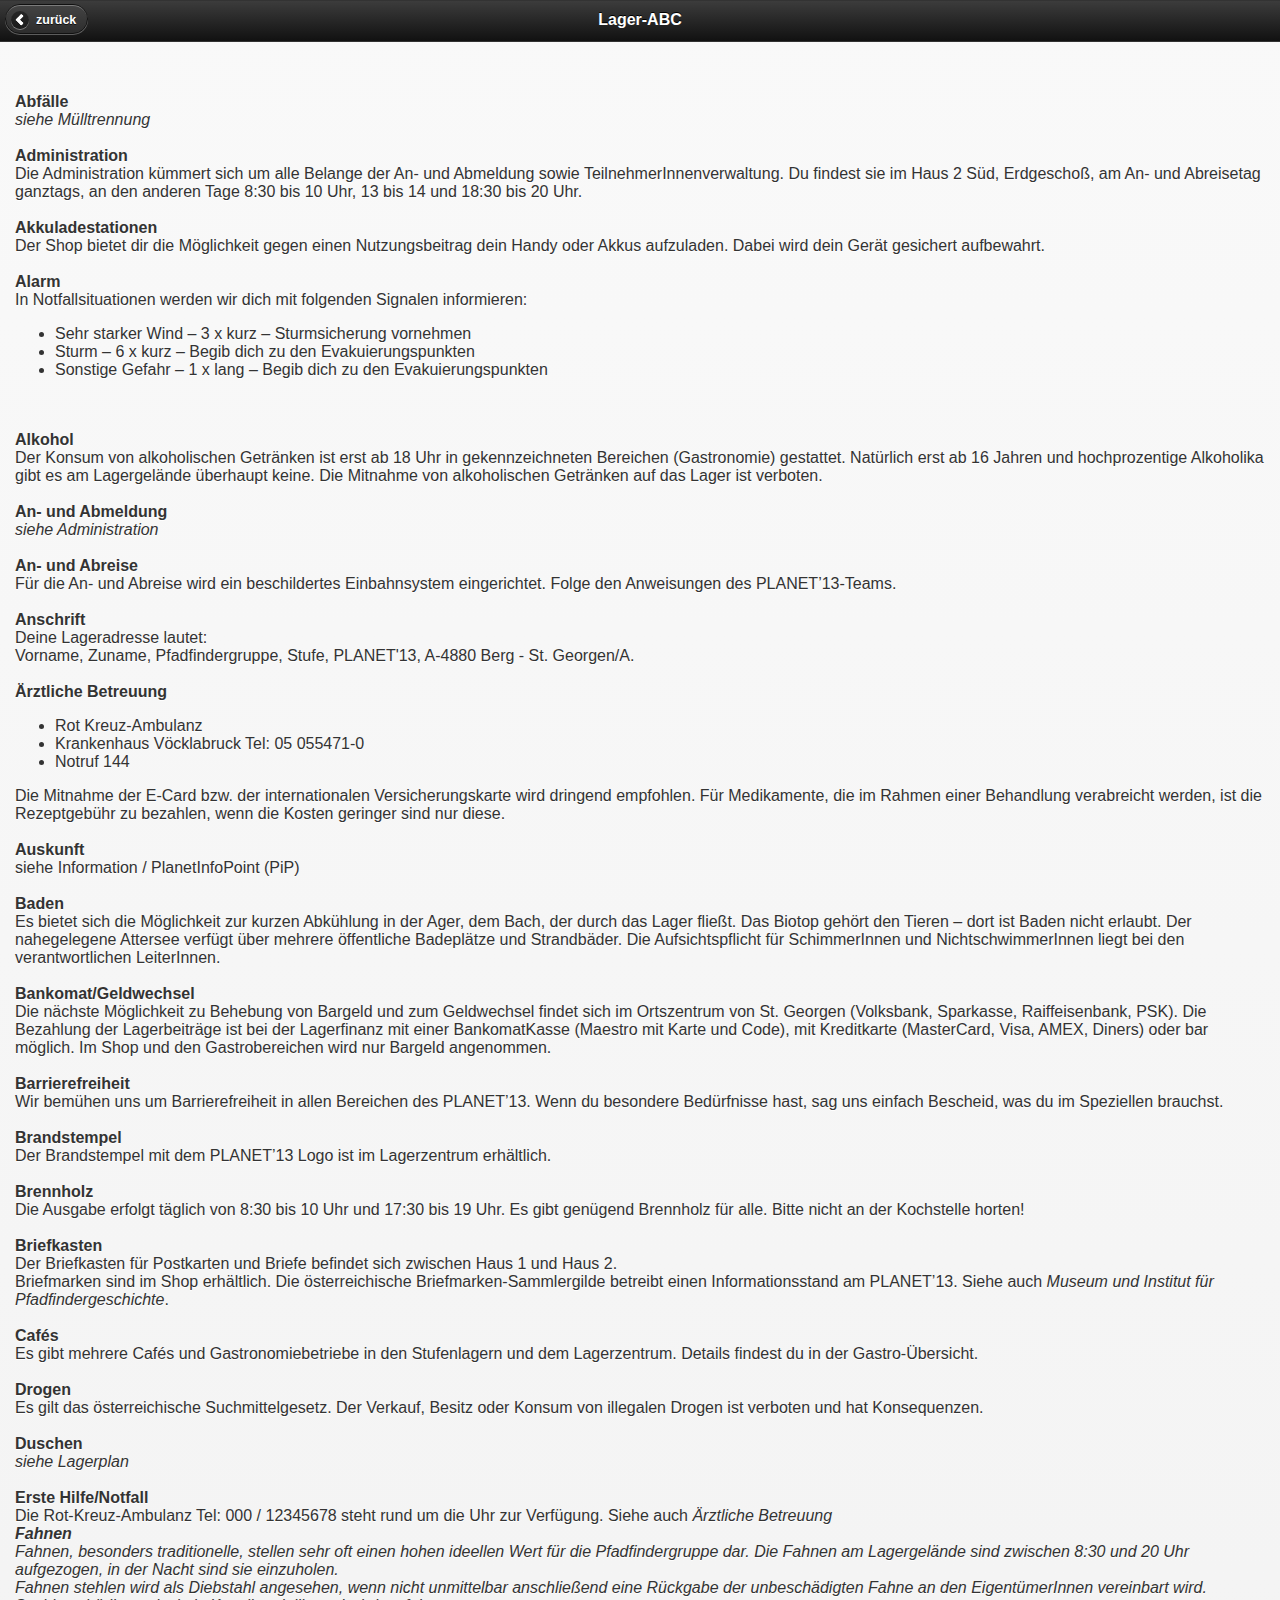
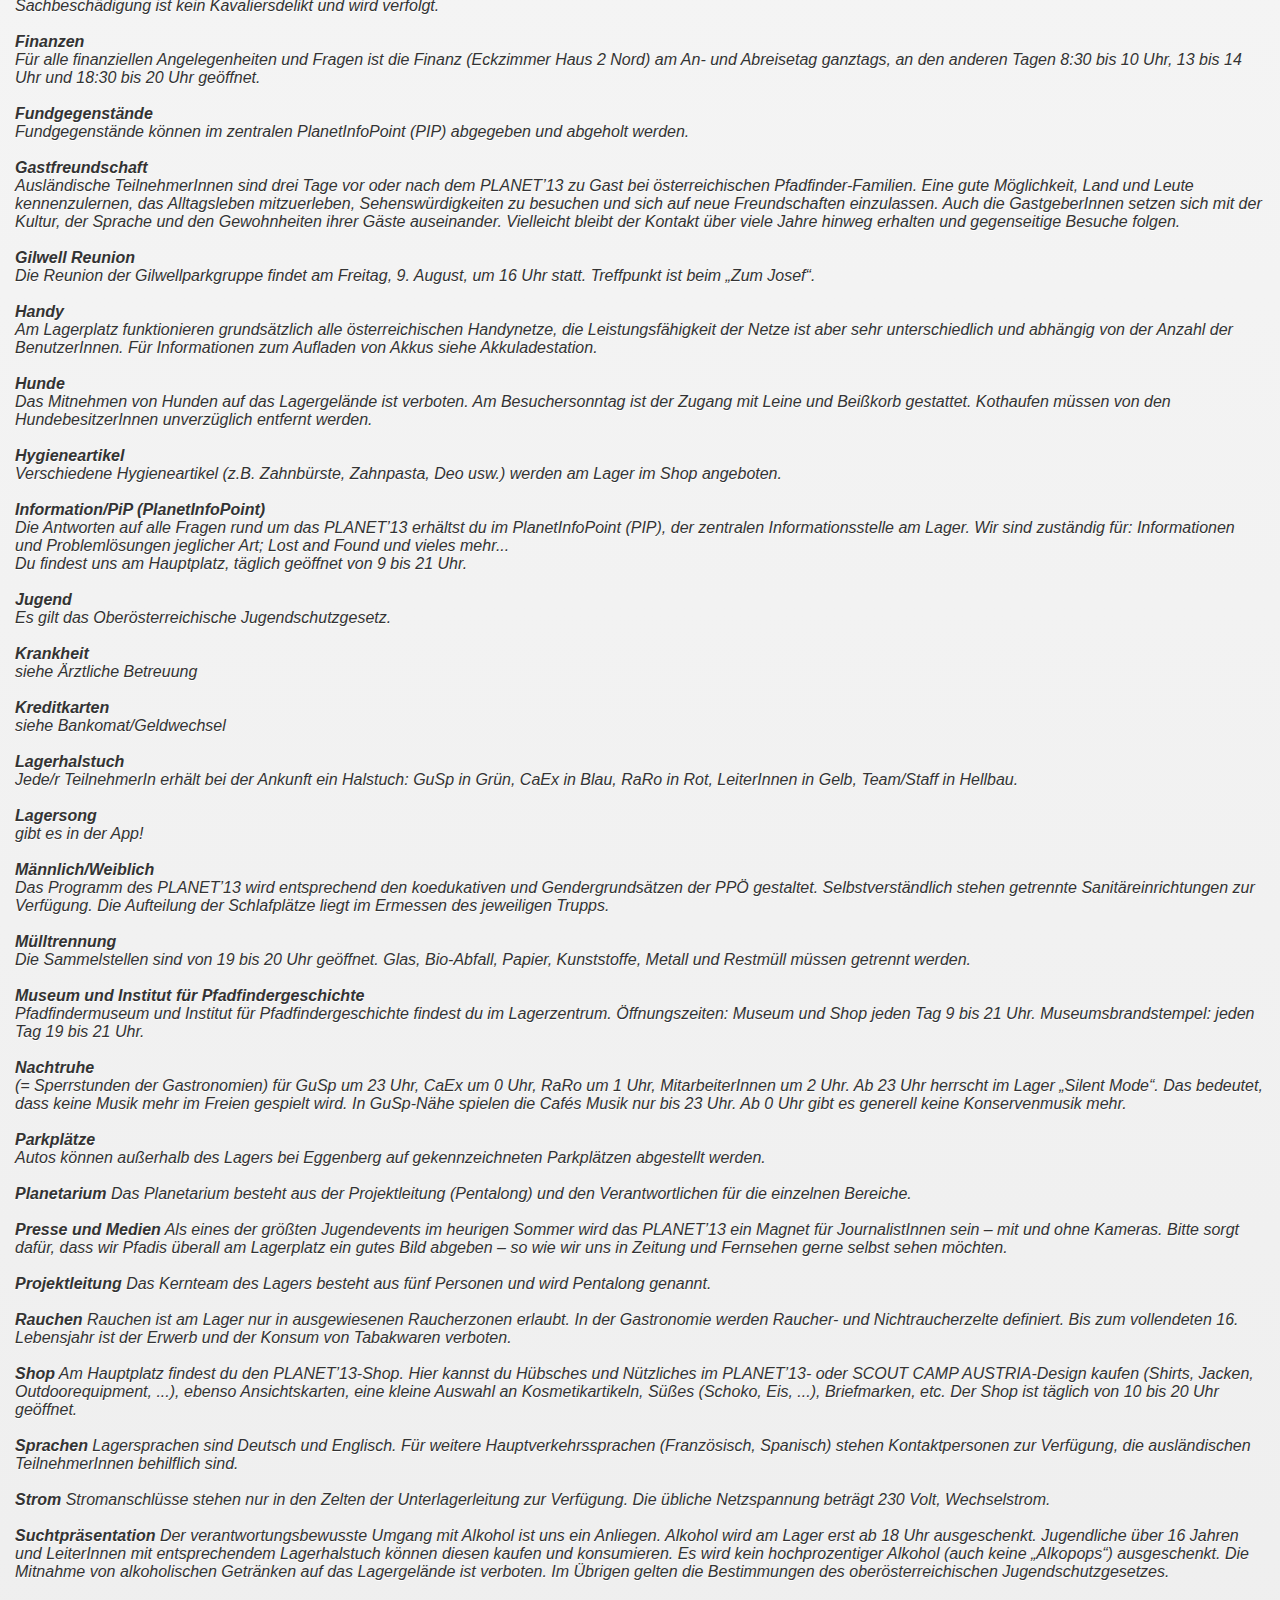
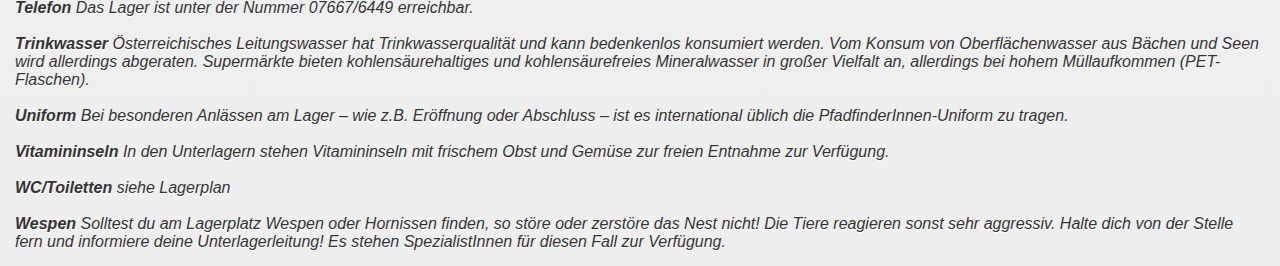
==== www/PAGES/abc.html @ 8980394c "div" ====
<!DOCTYPE html>
<html>
    <head>
        <meta http-equiv="Content-Type" content="text/html; charset=UTF-8" />
        <meta name="format-detection" content="telephone=no" />
        <meta name="viewport" content="user-scalable=no, initial-scale=1, maximum-scale=1, minimum-scale=1, width=device-width, height=device-height" />
        
        <link rel="stylesheet" type="text/css" href="../css/jquery.mobile-1.3.1.min.css" />
        
        <script type="text/javascript" src="../phonegap.js"></script>
        
        <script type="text/javascript" src="../js/index.js"></script>
        <script type="text/javascript" src="../js/jquery-1.10.2.min.js"></script>
        <script type="text/javascript" src="../js/jquery.mobile-1.3.1.min.js"></script>

    </head>
    <body>
    
 <div data-role="page">
            <div data-theme="a" data-role="header">
            	<a data-rel="back" data-icon="arrow-l">zur&uuml;ck</a>
                <h3> Lager-ABC </h3>
            </div>
            <div data-role="content">
            

</br></br>
<strong>Abfälle</strong></br>
<em>siehe Mülltrennung</em>

</br></br>
<strong>Administration</strong></br>
Die Administration kümmert sich um alle Belange der An- und Abmeldung sowie TeilnehmerInnenverwaltung. Du findest sie im Haus 2 Süd, Erdgeschoß, am An- und Abreisetag ganztags, an den anderen Tage 8:30 bis 10 Uhr, 13 bis 14 und 18:30 bis 20 Uhr.

</br></br>
<strong>Akkuladestationen</strong></br>
Der Shop bietet dir die Möglichkeit gegen einen Nutzungsbeitrag dein Handy oder Akkus aufzuladen. Dabei wird dein Gerät gesichert aufbewahrt.

</br></br>
<strong>Alarm</strong></br>
In Notfallsituationen werden wir dich mit folgenden Signalen informieren: 
<ul>
<li>Sehr starker Wind – 3 x kurz – Sturmsicherung vornehmen</li>
<li>Sturm – 6 x kurz – Begib dich zu den Evakuierungspunkten</li>
<li>Sonstige Gefahr – 1 x lang – Begib dich zu den Evakuierungspunkten</li>
</ul>

</br></br>
<strong>Alkohol</strong></br>
Der Konsum von alkoholischen Getränken ist erst ab 18 Uhr in gekennzeichneten Bereichen (Gastronomie) gestattet. Natürlich erst ab 16 Jahren und hochprozentige Alkoholika gibt es am Lagergelände überhaupt keine. Die Mitnahme von alkoholischen Getränken auf das Lager ist verboten.

</br></br>
<strong>An- und Abmeldung</strong></br>
<em>siehe Administration</em>

</br></br>
<strong>An- und Abreise</strong></br>
Für die An- und Abreise wird ein beschildertes Einbahnsystem eingerichtet. Folge den Anweisungen des PLANET’13-Teams.

</br></br>
<strong>Anschrift</strong></br>
Deine Lageradresse lautet:
</br>Vorname, Zuname, Pfadfindergruppe, Stufe, PLANET'13, A-4880 Berg - St. Georgen/A.

</br></br>
<strong>Ärztliche Betreuung</strong></br>
<ul>
<li>Rot Kreuz-Ambulanz</li>
<li>Krankenhaus Vöcklabruck Tel: 05 055471-0</li>
<li>Notruf 144</li>
</ul>
Die Mitnahme der E-Card bzw. der internationalen Versicherungskarte wird dringend empfohlen. Für Medikamente, die im Rahmen einer Behandlung verabreicht werden, ist die Rezeptgebühr zu bezahlen, wenn die Kosten geringer sind nur diese.

</br></br>
<strong>Auskunft</strong></br>
siehe Information / PlanetInfoPoint (PiP)

</br></br>
<strong>Baden</strong></br>
Es bietet sich die Möglichkeit zur kurzen Abkühlung in der Ager, dem Bach, der durch das Lager fließt. Das Biotop gehört den Tieren – dort ist Baden nicht erlaubt. Der nahegelegene Attersee verfügt über mehrere öffentliche Badeplätze und Strandbäder. Die Aufsichtspflicht für SchimmerInnen und NichtschwimmerInnen liegt bei den verantwortlichen LeiterInnen.

</br></br>
<strong>Bankomat/Geldwechsel</strong></br>
Die nächste Möglichkeit zu Behebung von Bargeld und zum Geldwechsel findet sich im Ortszentrum von St. Georgen (Volksbank, Sparkasse, Raiffeisenbank, PSK). Die Bezahlung der Lagerbeiträge ist bei der Lagerfinanz mit einer BankomatKasse (Maestro mit Karte und Code), mit Kreditkarte (MasterCard, Visa, AMEX, Diners) oder bar möglich. Im Shop und den Gastrobereichen wird nur Bargeld angenommen.

</br></br>
<strong>Barrierefreiheit</strong></br>
Wir bemühen uns um Barrierefreiheit in allen Bereichen des PLANET’13. Wenn du besondere Bedürfnisse hast, sag uns einfach Bescheid, was du im Speziellen brauchst.

</br></br>
<strong>Brandstempel</strong></br>
Der Brandstempel mit dem PLANET’13 Logo ist im Lagerzentrum erhältlich.

</br></br>
<strong>Brennholz</strong></br>
Die Ausgabe erfolgt täglich von 8:30 bis 10 Uhr und 17:30 bis 19 Uhr. Es gibt genügend Brennholz für alle. Bitte nicht an der Kochstelle horten!

</br></br>
<strong>Briefkasten</strong></br>
Der Briefkasten für Postkarten und Briefe befindet sich zwischen Haus 1 und
Haus 2.</br>
Briefmarken sind im Shop erhältlich. Die österreichische Briefmarken-Sammlergilde betreibt einen Informationsstand am PLANET’13. Siehe auch <em>Museum und Institut für Pfadfindergeschichte</em>.

</br></br>
<strong>Cafés</strong></br>
Es gibt mehrere Cafés und Gastronomiebetriebe in den Stufenlagern und dem Lagerzentrum. Details findest du in der Gastro-Übersicht.

</br></br>
<strong>Drogen</strong></br>
Es gilt das österreichische Suchmittelgesetz. Der Verkauf, Besitz oder Konsum von illegalen Drogen ist verboten und hat Konsequenzen.

</br></br>
<strong>Duschen</strong></br>
<em>siehe Lagerplan</em>

</br></br>
<strong>Erste Hilfe/Notfall</strong></br>
Die Rot-Kreuz-Ambulanz Tel: 000 / 12345678 steht rund um die Uhr zur Verfügung. Siehe auch <em>Ärztliche Betreuung</em.

</br></br>
<strong>Fahnen</strong></br>
Fahnen, besonders traditionelle, stellen sehr oft einen hohen ideellen Wert für die Pfadfindergruppe dar. Die Fahnen am Lagergelände sind zwischen 8:30
und 20 Uhr aufgezogen, in der Nacht sind sie einzuholen.
</br>
Fahnen stehlen wird als Diebstahl angesehen, wenn nicht unmittelbar anschließend eine Rückgabe der unbeschädigten Fahne an den EigentümerInnen vereinbart wird. Sachbeschädigung ist kein Kavaliersdelikt und wird verfolgt.

</br></br>
<strong>Finanzen</strong></br>
Für alle finanziellen Angelegenheiten und Fragen ist die Finanz (Eckzimmer Haus 2 Nord) am An- und Abreisetag ganztags, an den anderen Tagen 8:30 bis 10 Uhr, 13 bis 14 Uhr und 18:30 bis 20 Uhr geöffnet.

</br></br>
<strong>Fundgegenstände</strong></br>
Fundgegenstände können im zentralen PlanetInfoPoint (PIP) abgegeben und abgeholt werden.

</br></br>
<strong>Gastfreundschaft</strong></br>
Ausländische TeilnehmerInnen sind drei Tage vor oder nach dem PLANET’13 zu Gast bei österreichischen Pfadfinder-Familien. Eine gute Möglichkeit, Land und Leute kennenzulernen, das Alltagsleben mitzuerleben, Sehenswürdigkeiten zu besuchen und sich auf neue Freundschaften einzulassen. Auch die GastgeberInnen setzen sich mit der Kultur, der Sprache und den Gewohnheiten ihrer Gäste auseinander. Vielleicht bleibt der Kontakt über viele Jahre hinweg erhalten und gegenseitige Besuche folgen.

</br></br>
<strong>Gilwell Reunion</strong></br>
Die Reunion der Gilwellparkgruppe findet am Freitag, 9. August, um 16 Uhr statt. Treffpunkt ist beim „Zum Josef“.

</br></br>
<strong>Handy</strong></br>
Am Lagerplatz funktionieren grundsätzlich alle österreichischen Handynetze, die Leistungsfähigkeit der Netze ist aber sehr unterschiedlich und abhängig von der Anzahl der BenutzerInnen. Für Informationen zum Aufladen von Akkus
siehe <em>Akkuladestation</em>.

</br></br>
<strong>Hunde</strong></br>
Das Mitnehmen von Hunden auf das Lagergelände ist verboten. Am Besuchersonntag ist der Zugang mit Leine und Beißkorb gestattet. Kothaufen müssen von den HundebesitzerInnen unverzüglich entfernt werden.

</br></br>
<strong>Hygieneartikel</strong></br>
Verschiedene Hygieneartikel (z.B. Zahnbürste, Zahnpasta, Deo usw.) werden am Lager im <em>Shop</em> angeboten.

</br></br>
<strong>Information/PiP (PlanetInfoPoint)</strong></br>
Die Antworten auf alle Fragen rund um das PLANET’13 erhältst du im PlanetInfoPoint (PIP), der zentralen Informationsstelle am Lager. Wir sind zuständig für: Informationen und Problemlösungen jeglicher Art; Lost and Found und vieles mehr...</br>
Du findest uns am Hauptplatz, täglich geöffnet von 9 bis 21 Uhr.

</br></br>
<strong>Jugend</strong></br>
Es gilt das Oberösterreichische Jugendschutzgesetz.

</br></br>
<strong>Krankheit</strong></br>
<em>siehe Ärztliche Betreuung</em>

</br></br>
<strong>Kreditkarten</strong></br>
<em>siehe Bankomat/Geldwechsel</em>

</br></br>
<strong>Lagerhalstuch</strong></br>
Jede/r TeilnehmerIn erhält bei der Ankunft ein Halstuch: GuSp in Grün, CaEx in Blau, RaRo in Rot, LeiterInnen in Gelb, Team/Staff in Hellbau.

</br></br>
<strong>Lagersong</strong></br>
gibt es in der App!

</br></br>
<strong>Männlich/Weiblich</strong></br>
Das Programm des PLANET’13 wird entsprechend den koedukativen und Gendergrundsätzen der PPÖ gestaltet. Selbstverständlich stehen getrennte Sanitäreinrichtungen zur Verfügung. Die Aufteilung der Schlafplätze liegt im Ermessen des jeweiligen Trupps.

</br></br>
<strong>Mülltrennung</strong></br>
Die Sammelstellen sind von 19 bis 20 Uhr geöffnet. Glas, Bio-Abfall, Papier, Kunststoffe, Metall und Restmüll müssen getrennt werden.

</br></br>
<strong>Museum und Institut für Pfadfindergeschichte</strong></br>
Pfadfindermuseum und Institut für Pfadfindergeschichte findest du im Lagerzentrum. Öffnungszeiten: Museum und Shop jeden Tag 9 bis 21 Uhr. Museumsbrandstempel: jeden Tag 19 bis 21 Uhr.

</br></br>
<strong>Nachtruhe</strong></br>
(= Sperrstunden der Gastronomien) für GuSp um 23 Uhr, CaEx um 0 Uhr, RaRo um 1 Uhr, MitarbeiterInnen um 2 Uhr. Ab 23 Uhr herrscht im Lager „Silent Mode“. Das bedeutet, dass keine Musik mehr im Freien gespielt wird.
In GuSp-Nähe spielen die Cafés Musik nur bis 23 Uhr. Ab 0 Uhr gibt es generell
keine Konservenmusik mehr.

</br></br>
<strong>Parkplätze</strong></br>
Autos können außerhalb des Lagers bei Eggenberg auf gekennzeichneten Parkplätzen abgestellt werden.

</br></br>
<strong>Planetarium</strong>
Das Planetarium besteht aus der <em>Projektleitung (Pentalong)</em> und den Verantwortlichen für die einzelnen Bereiche.

</br></br>
<strong>Presse und Medien</strong>
Als eines der größten Jugendevents im heurigen Sommer wird das PLANET’13 ein Magnet für JournalistInnen sein – mit und ohne Kameras. Bitte sorgt dafür, dass wir Pfadis überall am Lagerplatz ein gutes Bild abgeben – so wie wir uns in Zeitung und Fernsehen gerne selbst sehen möchten.

</br></br>
<strong>Projektleitung</strong>
Das Kernteam des Lagers besteht aus fünf Personen und wird Pentalong genannt.

</br></br>
<strong>Rauchen</strong>
Rauchen ist am Lager nur in ausgewiesenen Raucherzonen erlaubt. In der Gastronomie werden Raucher- und Nichtraucherzelte definiert. Bis zum vollendeten 16. Lebensjahr ist der Erwerb und der Konsum von Tabakwaren verboten.

</br></br>
<strong>Shop</strong>
Am Hauptplatz findest du den PLANET’13-Shop. Hier kannst du Hübsches und Nützliches im PLANET’13- oder SCOUT CAMP AUSTRIA-Design kaufen (Shirts, Jacken, Outdoorequipment, ...), ebenso Ansichtskarten, eine kleine Auswahl an Kosmetikartikeln, Süßes (Schoko, Eis, ...), Briefmarken, etc. Der Shop ist täglich von 10 bis 20 Uhr geöffnet.

</br></br>
<strong>Sprachen</strong>
Lagersprachen sind Deutsch und Englisch. Für weitere Hauptverkehrssprachen (Französisch, Spanisch) stehen Kontaktpersonen zur Verfügung, die ausländischen TeilnehmerInnen behilflich sind.

</br></br>
<strong>Strom</strong>
Stromanschlüsse stehen nur in den Zelten der Unterlagerleitung zur Verfügung. Die übliche Netzspannung beträgt 230 Volt, Wechselstrom.

</br></br>
<strong>Suchtpräsentation</strong>
Der verantwortungsbewusste Umgang mit Alkohol ist uns ein Anliegen. Alkohol wird am Lager erst ab 18 Uhr ausgeschenkt. Jugendliche über 16 Jahren und LeiterInnen mit entsprechendem Lagerhalstuch können diesen kaufen und konsumieren. Es wird kein hochprozentiger Alkohol (auch keine „Alkopops“) ausgeschenkt. Die Mitnahme von alkoholischen Getränken auf das Lagergelände ist verboten. Im Übrigen gelten die Bestimmungen des oberösterreichischen Jugendschutzgesetzes.

</br></br>
<strong>Telefon</strong>
Das Lager ist unter der Nummer 07667/6449 erreichbar.

</br></br>
<strong>Trinkwasser</strong>
Österreichisches Leitungswasser hat Trinkwasserqualität und kann bedenkenlos konsumiert werden. Vom Konsum von Oberflächenwasser aus Bächen und Seen wird allerdings abgeraten. Supermärkte bieten kohlensäurehaltiges und kohlensäurefreies Mineralwasser in großer Vielfalt an, allerdings bei hohem Müllaufkommen (PET-Flaschen).

</br></br>
<strong>Uniform</strong>
Bei besonderen Anlässen am Lager – wie z.B. Eröffnung oder Abschluss – ist es international üblich die PfadfinderInnen-Uniform zu tragen.

</br></br>
<strong>Vitamininseln</strong>
In den Unterlagern stehen Vitamininseln mit frischem Obst und Gemüse zur freien Entnahme zur Verfügung.

</br></br>
<strong>WC/Toiletten</strong>
<em>siehe Lagerplan</em>

</br></br>
<strong>Wespen</strong>
Solltest du am Lagerplatz Wespen oder Hornissen finden, so störe oder zerstöre das Nest nicht! Die Tiere reagieren sonst sehr aggressiv. Halte dich von der Stelle fern und informiere deine Unterlagerleitung! Es stehen SpezialistInnen für diesen Fall zur Verfügung.
            
            
            </div>
        </div>
        
 </body>
</html>
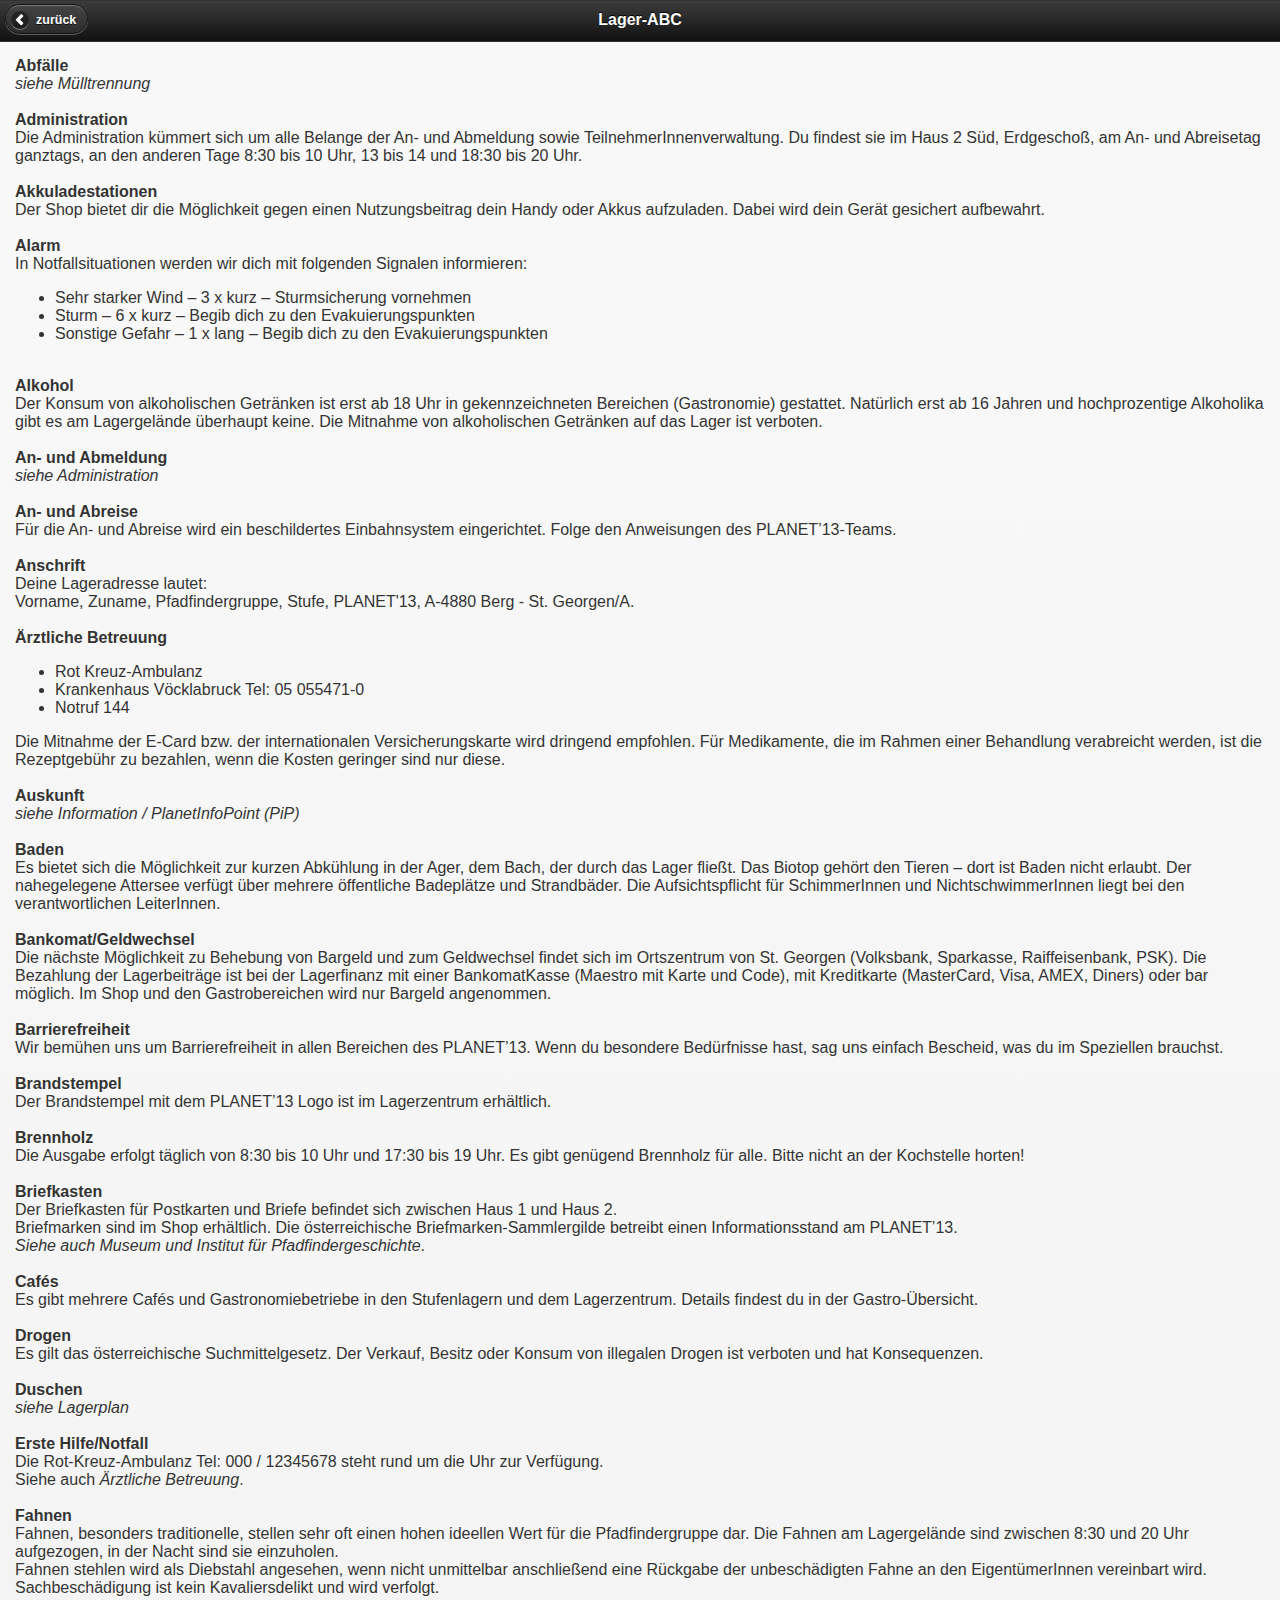
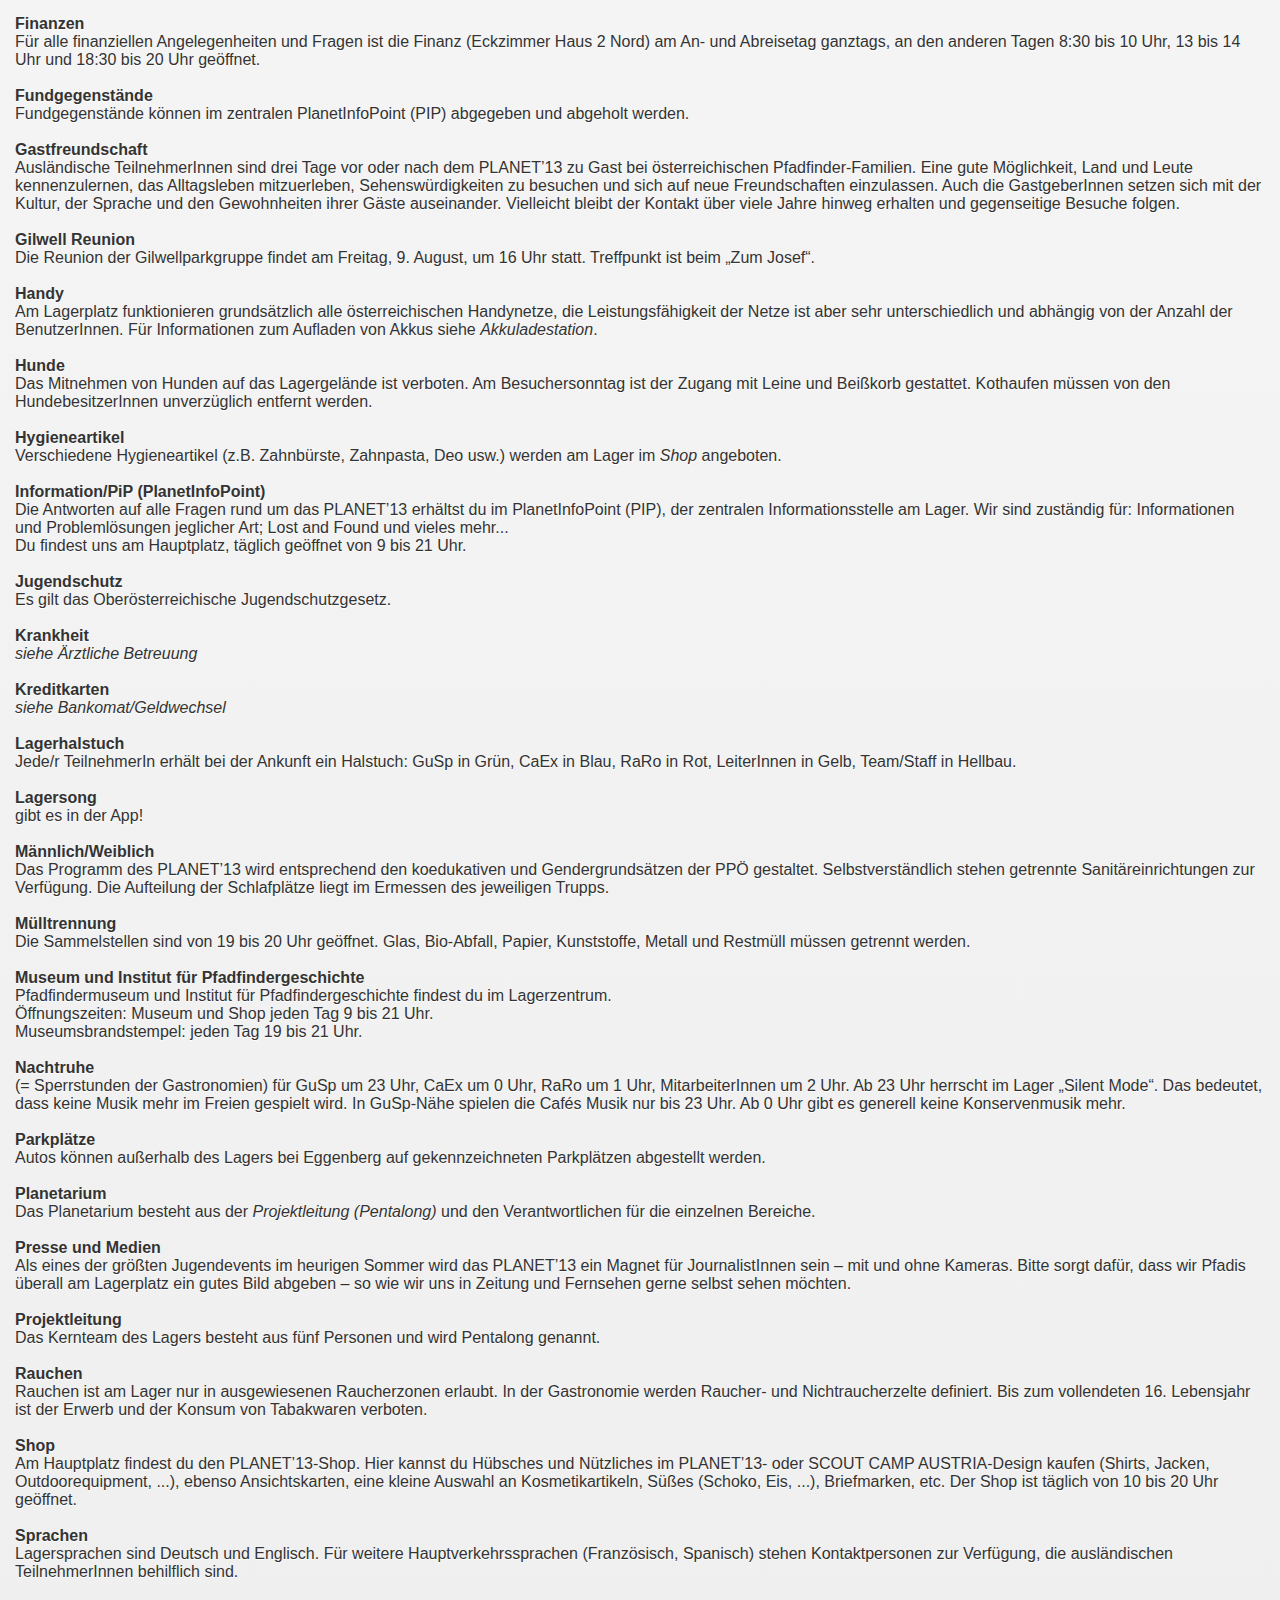
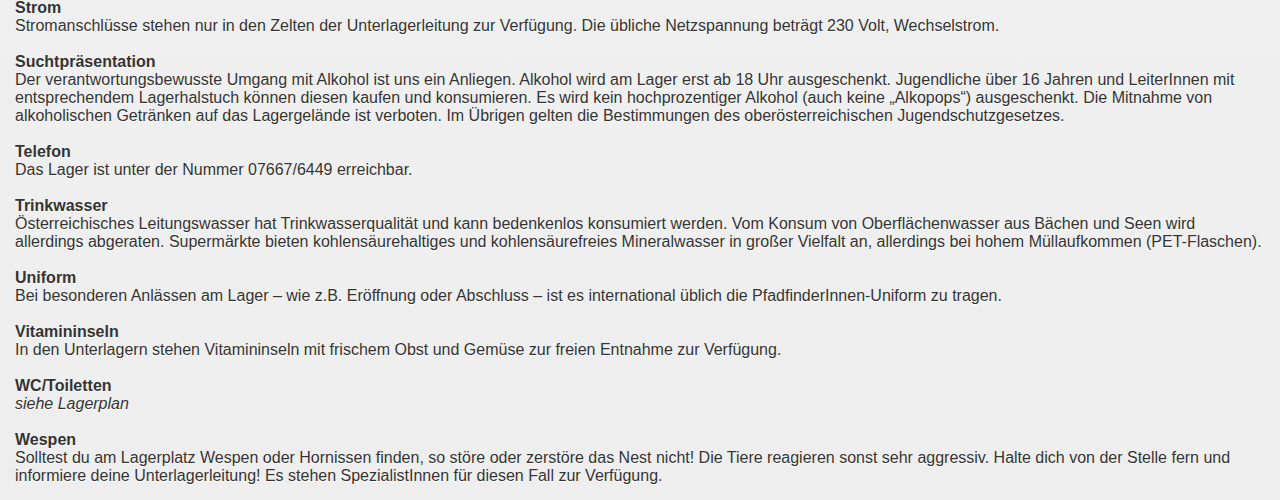
==== commit 2bad5299: "div" ====
--- a/www/PAGES/abc.html
+++ b/www/PAGES/abc.html
@@ -23,8 +23,6 @@
             </div>
             <div data-role="content">
             
-
-</br></br>
 <strong>Abfälle</strong></br>
 <em>siehe Mülltrennung</em>
 
@@ -45,7 +43,7 @@
 <li>Sonstige Gefahr – 1 x lang – Begib dich zu den Evakuierungspunkten</li>
 </ul>
 
-</br></br>
+</br>
 <strong>Alkohol</strong></br>
 Der Konsum von alkoholischen Getränken ist erst ab 18 Uhr in gekennzeichneten Bereichen (Gastronomie) gestattet. Natürlich erst ab 16 Jahren und hochprozentige Alkoholika gibt es am Lagergelände überhaupt keine. Die Mitnahme von alkoholischen Getränken auf das Lager ist verboten.
 
@@ -73,7 +71,7 @@
 
 </br></br>
 <strong>Auskunft</strong></br>
-siehe Information / PlanetInfoPoint (PiP)
+<em>siehe Information / PlanetInfoPoint (PiP)</em>
 
 </br></br>
 <strong>Baden</strong></br>
@@ -99,7 +97,8 @@
 <strong>Briefkasten</strong></br>
 Der Briefkasten für Postkarten und Briefe befindet sich zwischen Haus 1 und
 Haus 2.</br>
-Briefmarken sind im Shop erhältlich. Die österreichische Briefmarken-Sammlergilde betreibt einen Informationsstand am PLANET’13. Siehe auch <em>Museum und Institut für Pfadfindergeschichte</em>.
+Briefmarken sind im Shop erhältlich. Die österreichische Briefmarken-Sammlergilde betreibt einen Informationsstand am PLANET’13.
+</br><em>Siehe auch Museum und Institut für Pfadfindergeschichte</em>.
 
 </br></br>
 <strong>Cafés</strong></br>
@@ -115,7 +114,8 @@
 
 </br></br>
 <strong>Erste Hilfe/Notfall</strong></br>
-Die Rot-Kreuz-Ambulanz Tel: 000 / 12345678 steht rund um die Uhr zur Verfügung. Siehe auch <em>Ärztliche Betreuung</em.
+Die Rot-Kreuz-Ambulanz Tel: 000 / 12345678 steht rund um die Uhr zur Verfügung.
+</br>Siehe auch <em>Ärztliche Betreuung</em>.
 
 </br></br>
 <strong>Fahnen</strong></br>
@@ -159,7 +159,7 @@
 Du findest uns am Hauptplatz, täglich geöffnet von 9 bis 21 Uhr.
 
 </br></br>
-<strong>Jugend</strong></br>
+<strong>Jugendschutz</strong></br>
 Es gilt das Oberösterreichische Jugendschutzgesetz.
 
 </br></br>
@@ -188,7 +188,8 @@
 
 </br></br>
 <strong>Museum und Institut für Pfadfindergeschichte</strong></br>
-Pfadfindermuseum und Institut für Pfadfindergeschichte findest du im Lagerzentrum. Öffnungszeiten: Museum und Shop jeden Tag 9 bis 21 Uhr. Museumsbrandstempel: jeden Tag 19 bis 21 Uhr.
+Pfadfindermuseum und Institut für Pfadfindergeschichte findest du im Lagerzentrum. </br>Öffnungszeiten: Museum und Shop jeden Tag 9 bis 21 Uhr.
+</br>Museumsbrandstempel: jeden Tag 19 bis 21 Uhr.
 
 </br></br>
 <strong>Nachtruhe</strong></br>
@@ -201,59 +202,59 @@
 Autos können außerhalb des Lagers bei Eggenberg auf gekennzeichneten Parkplätzen abgestellt werden.
 
 </br></br>
-<strong>Planetarium</strong>
+<strong>Planetarium</strong></br>
 Das Planetarium besteht aus der <em>Projektleitung (Pentalong)</em> und den Verantwortlichen für die einzelnen Bereiche.
 
 </br></br>
-<strong>Presse und Medien</strong>
+<strong>Presse und Medien</strong></br>
 Als eines der größten Jugendevents im heurigen Sommer wird das PLANET’13 ein Magnet für JournalistInnen sein – mit und ohne Kameras. Bitte sorgt dafür, dass wir Pfadis überall am Lagerplatz ein gutes Bild abgeben – so wie wir uns in Zeitung und Fernsehen gerne selbst sehen möchten.
 
 </br></br>
-<strong>Projektleitung</strong>
+<strong>Projektleitung</strong></br>
 Das Kernteam des Lagers besteht aus fünf Personen und wird Pentalong genannt.
 
 </br></br>
-<strong>Rauchen</strong>
+<strong>Rauchen</strong></br>
 Rauchen ist am Lager nur in ausgewiesenen Raucherzonen erlaubt. In der Gastronomie werden Raucher- und Nichtraucherzelte definiert. Bis zum vollendeten 16. Lebensjahr ist der Erwerb und der Konsum von Tabakwaren verboten.
 
 </br></br>
-<strong>Shop</strong>
+<strong>Shop</strong></br>
 Am Hauptplatz findest du den PLANET’13-Shop. Hier kannst du Hübsches und Nützliches im PLANET’13- oder SCOUT CAMP AUSTRIA-Design kaufen (Shirts, Jacken, Outdoorequipment, ...), ebenso Ansichtskarten, eine kleine Auswahl an Kosmetikartikeln, Süßes (Schoko, Eis, ...), Briefmarken, etc. Der Shop ist täglich von 10 bis 20 Uhr geöffnet.
 
 </br></br>
-<strong>Sprachen</strong>
+<strong>Sprachen</strong></br>
 Lagersprachen sind Deutsch und Englisch. Für weitere Hauptverkehrssprachen (Französisch, Spanisch) stehen Kontaktpersonen zur Verfügung, die ausländischen TeilnehmerInnen behilflich sind.
 
 </br></br>
-<strong>Strom</strong>
+<strong>Strom</strong></br>
 Stromanschlüsse stehen nur in den Zelten der Unterlagerleitung zur Verfügung. Die übliche Netzspannung beträgt 230 Volt, Wechselstrom.
 
 </br></br>
-<strong>Suchtpräsentation</strong>
+<strong>Suchtpräsentation</strong></br>
 Der verantwortungsbewusste Umgang mit Alkohol ist uns ein Anliegen. Alkohol wird am Lager erst ab 18 Uhr ausgeschenkt. Jugendliche über 16 Jahren und LeiterInnen mit entsprechendem Lagerhalstuch können diesen kaufen und konsumieren. Es wird kein hochprozentiger Alkohol (auch keine „Alkopops“) ausgeschenkt. Die Mitnahme von alkoholischen Getränken auf das Lagergelände ist verboten. Im Übrigen gelten die Bestimmungen des oberösterreichischen Jugendschutzgesetzes.
 
 </br></br>
-<strong>Telefon</strong>
+<strong>Telefon</strong></br>
 Das Lager ist unter der Nummer 07667/6449 erreichbar.
 
 </br></br>
-<strong>Trinkwasser</strong>
+<strong>Trinkwasser</strong></br>
 Österreichisches Leitungswasser hat Trinkwasserqualität und kann bedenkenlos konsumiert werden. Vom Konsum von Oberflächenwasser aus Bächen und Seen wird allerdings abgeraten. Supermärkte bieten kohlensäurehaltiges und kohlensäurefreies Mineralwasser in großer Vielfalt an, allerdings bei hohem Müllaufkommen (PET-Flaschen).
 
 </br></br>
-<strong>Uniform</strong>
+<strong>Uniform</strong></br>
 Bei besonderen Anlässen am Lager – wie z.B. Eröffnung oder Abschluss – ist es international üblich die PfadfinderInnen-Uniform zu tragen.
 
 </br></br>
-<strong>Vitamininseln</strong>
+<strong>Vitamininseln</strong></br>
 In den Unterlagern stehen Vitamininseln mit frischem Obst und Gemüse zur freien Entnahme zur Verfügung.
 
 </br></br>
-<strong>WC/Toiletten</strong>
+<strong>WC/Toiletten</strong></br>
 <em>siehe Lagerplan</em>
 
 </br></br>
-<strong>Wespen</strong>
+<strong>Wespen</strong></br>
 Solltest du am Lagerplatz Wespen oder Hornissen finden, so störe oder zerstöre das Nest nicht! Die Tiere reagieren sonst sehr aggressiv. Halte dich von der Stelle fern und informiere deine Unterlagerleitung! Es stehen SpezialistInnen für diesen Fall zur Verfügung.
             
             
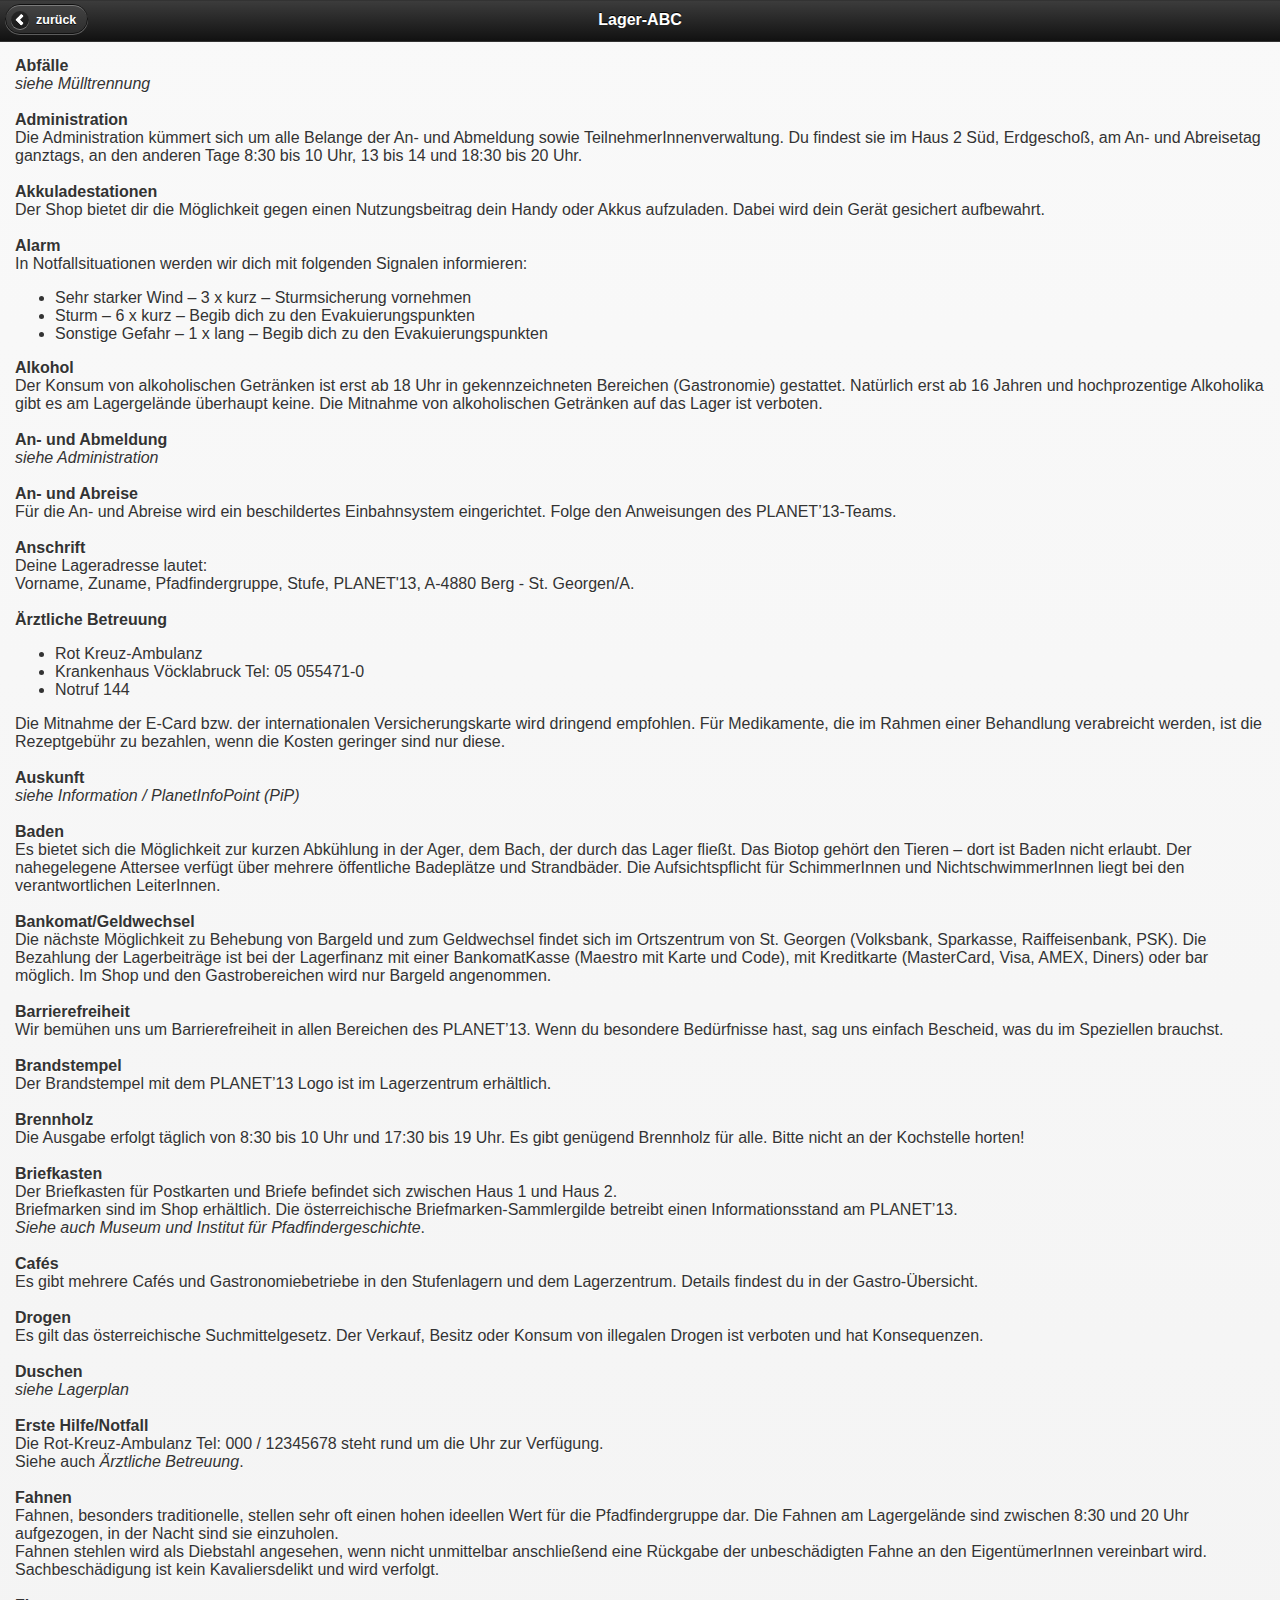
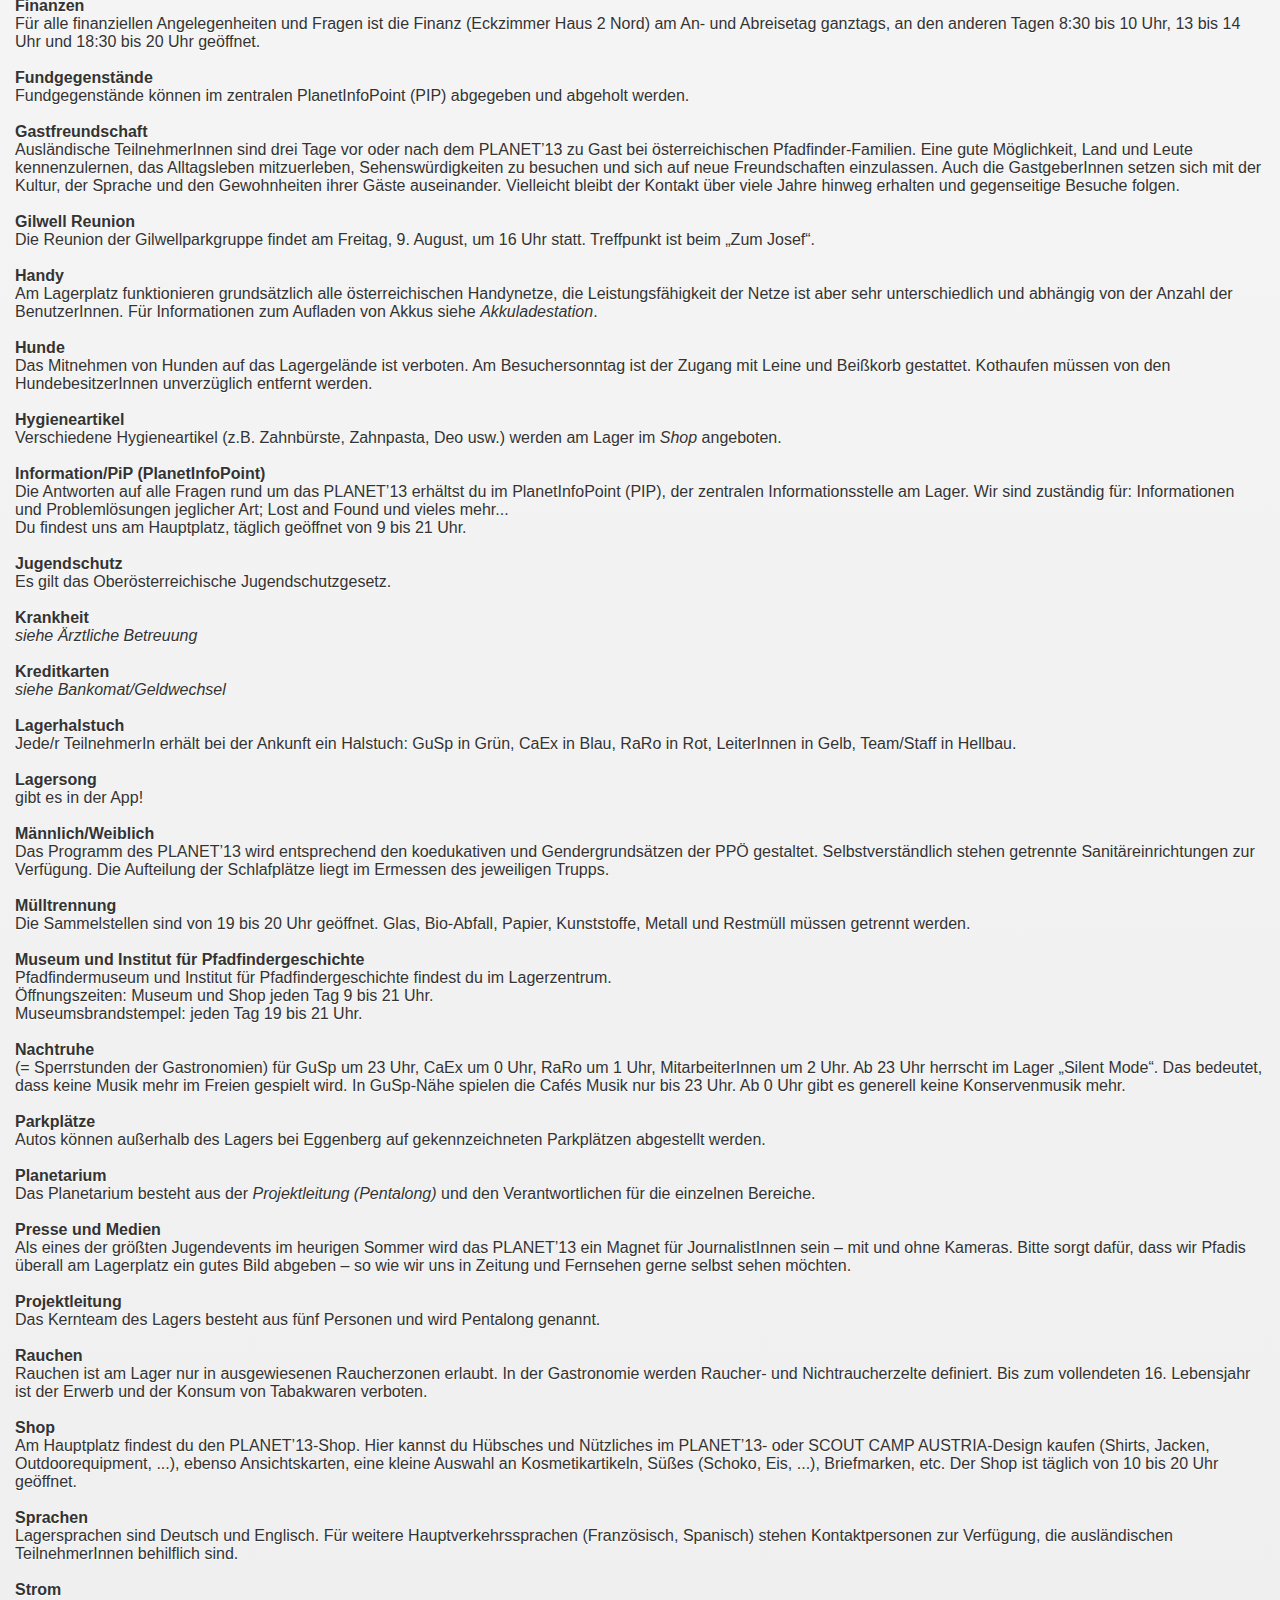
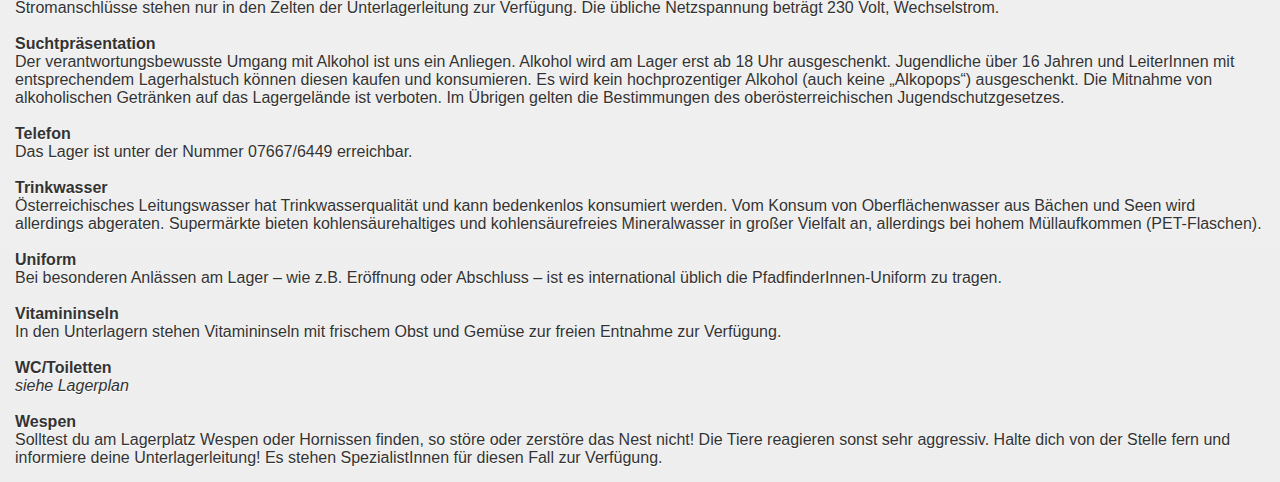
==== commit 23cda213: "div" ====
--- a/www/PAGES/abc.html
+++ b/www/PAGES/abc.html
@@ -43,7 +43,6 @@
 <li>Sonstige Gefahr – 1 x lang – Begib dich zu den Evakuierungspunkten</li>
 </ul>
 
-</br>
 <strong>Alkohol</strong></br>
 Der Konsum von alkoholischen Getränken ist erst ab 18 Uhr in gekennzeichneten Bereichen (Gastronomie) gestattet. Natürlich erst ab 16 Jahren und hochprozentige Alkoholika gibt es am Lagergelände überhaupt keine. Die Mitnahme von alkoholischen Getränken auf das Lager ist verboten.
 
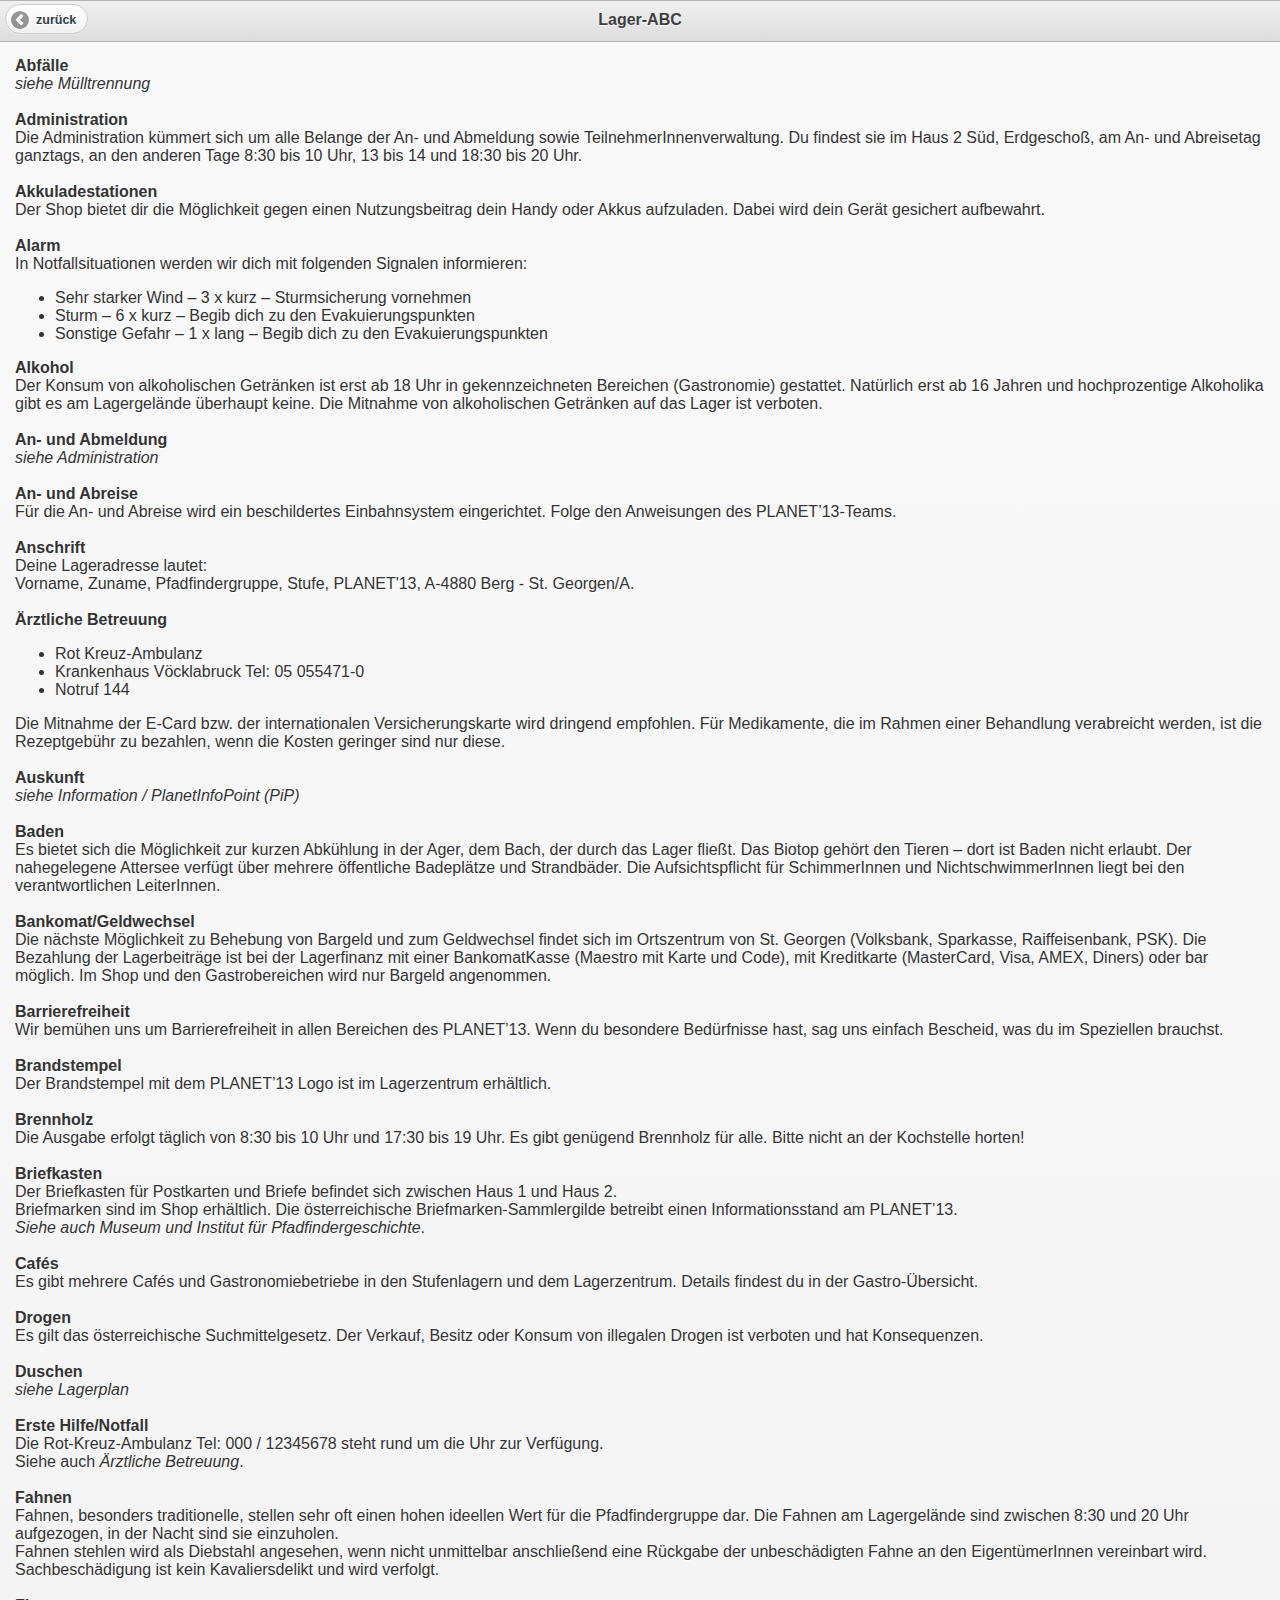
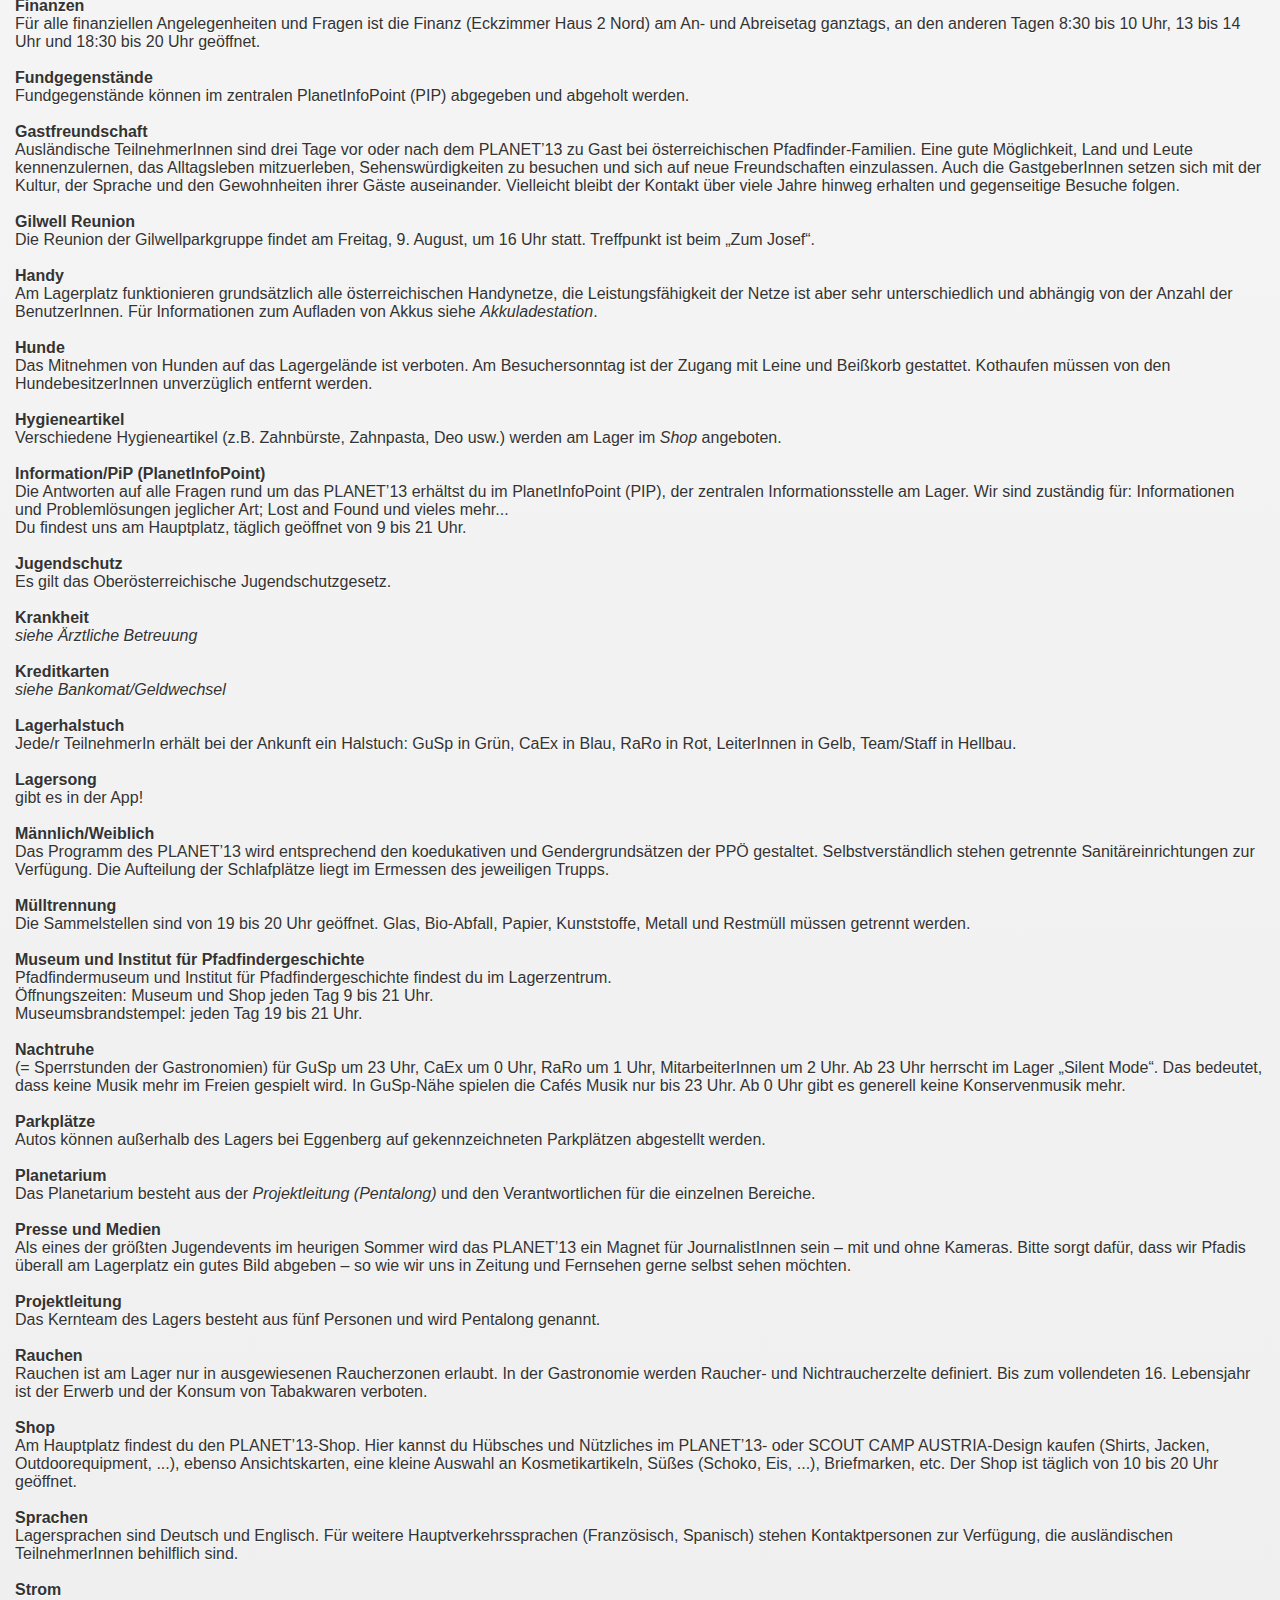
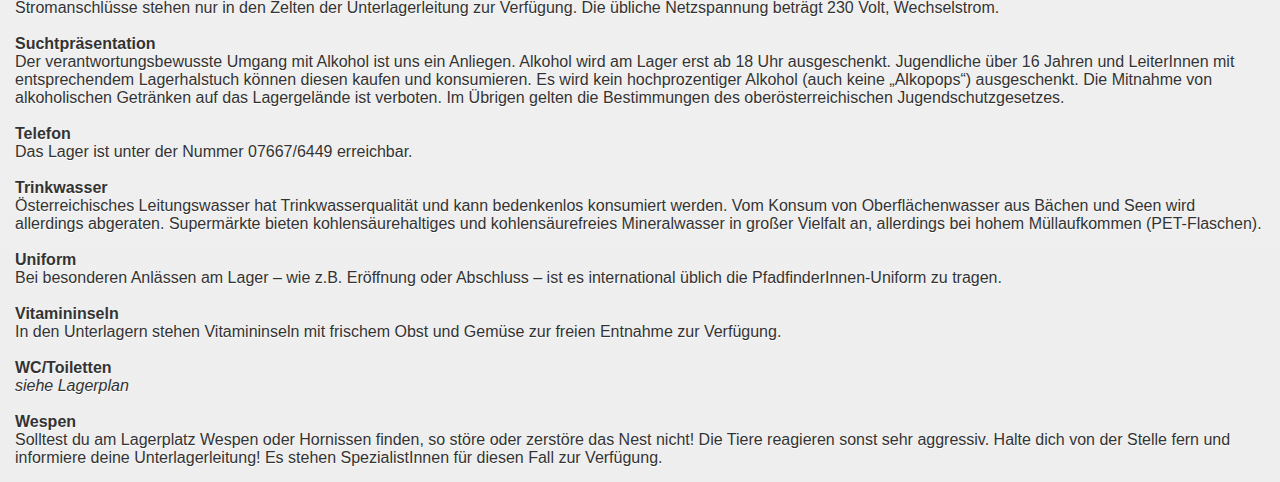
==== commit 066acd58: "div" ====
--- a/www/PAGES/abc.html
+++ b/www/PAGES/abc.html
@@ -6,6 +6,7 @@
         <meta name="viewport" content="user-scalable=no, initial-scale=1, maximum-scale=1, minimum-scale=1, width=device-width, height=device-height" />
         
         <link rel="stylesheet" type="text/css" href="../css/jquery.mobile-1.3.1.min.css" />
+        <link rel="stylesheet" type="text/css" href="../css/planet13.css" />
         
         <script type="text/javascript" src="../phonegap.js"></script>
         
--- a/www/css/planet13.css
+++ b/www/css/planet13.css
@@ -0,0 +1,935 @@
+/*
+* jQuery Mobile 1.3.1
+* Git HEAD hash: 74b4bec049fd93e4fe40205e6157de16eb64eb46 <> Date: Mon Apr 8 2013 19:41:28 UTC
+* http://jquerymobile.com
+*
+* Copyright 2010, 2013 jQuery Foundation, Inc. and other contributors
+* Released under the MIT license.
+* http://jquery.org/license
+*
+*/
+
+
+/* Swatches */
+/* A
+-----------------------------------------------------------------------------------------------------------*/
+.ui-bar-a {
+	border: 1px solid #b3b3b3 /*{a-bar-border}*/;
+	background: #eeeeee /*{a-bar-background-color}*/;
+	color: #3e3e3e /*{a-bar-color}*/;
+	font-weight: bold;
+	text-shadow: 0 /*{a-bar-shadow-x}*/ 1px /*{a-bar-shadow-y}*/ 0 /*{a-bar-shadow-radius}*/ #ffffff /*{a-bar-shadow-color}*/;
+	background-image: -webkit-gradient(linear, left top, left bottom, from( #f0f0f0 /*{a-bar-background-start}*/), to( #dddddd /*{a-bar-background-end}*/)); /* Saf4+, Chrome */
+	background-image: -webkit-linear-gradient( #f0f0f0 /*{a-bar-background-start}*/, #dddddd /*{a-bar-background-end}*/); /* Chrome 10+, Saf5.1+ */
+	background-image:    -moz-linear-gradient( #f0f0f0 /*{a-bar-background-start}*/, #dddddd /*{a-bar-background-end}*/); /* FF3.6 */
+	background-image:     -ms-linear-gradient( #f0f0f0 /*{a-bar-background-start}*/, #dddddd /*{a-bar-background-end}*/); /* IE10 */
+	background-image:      -o-linear-gradient( #f0f0f0 /*{a-bar-background-start}*/, #dddddd /*{a-bar-background-end}*/); /* Opera 11.10+ */
+	background-image:         linear-gradient( #f0f0f0 /*{a-bar-background-start}*/, #dddddd /*{a-bar-background-end}*/);
+}
+.ui-bar-a .ui-link-inherit {
+	color: #3e3e3e /*{a-bar-color}*/;
+}
+.ui-bar-a a.ui-link {
+	color: #7cc4e7 /*{a-bar-link-color}*/;
+	font-weight: bold;
+}
+.ui-bar-a a.ui-link:visited {
+    color: #2489ce /*{a-bar-link-visited}*/;
+}
+.ui-bar-a a.ui-link:hover {
+	color: #2489ce /*{a-bar-link-hover}*/;
+}
+.ui-bar-a a.ui-link:active {
+	color: #2489ce /*{a-bar-link-active}*/;
+}
+.ui-bar-a,
+.ui-bar-a input,
+.ui-bar-a select,
+.ui-bar-a textarea,
+.ui-bar-a button {
+	         font-family: Helvetica, Arial, sans-serif /*{global-font-family}*/;
+}
+.ui-body-a,
+.ui-overlay-a {
+	border: 1px solid #aaaaaa /*{a-body-border}*/;
+	color: #333333 /*{a-body-color}*/;
+	text-shadow: 0 /*{a-body-shadow-x}*/ 1px /*{a-body-shadow-y}*/ 0 /*{a-body-shadow-radius}*/ #ffffff /*{a-body-shadow-color}*/;
+	background: #f9f9f9 /*{a-body-background-color}*/;
+	background-image: -webkit-gradient(linear, left top, left bottom, from( #f9f9f9 /*{a-body-background-start}*/), to( #eeeeee /*{a-body-background-end}*/)); /* Saf4+, Chrome */
+	background-image: -webkit-linear-gradient( #f9f9f9 /*{a-body-background-start}*/, #eeeeee /*{a-body-background-end}*/); /* Chrome 10+, Saf5.1+ */
+	background-image:    -moz-linear-gradient( #f9f9f9 /*{a-body-background-start}*/, #eeeeee /*{a-body-background-end}*/); /* FF3.6 */
+	background-image:     -ms-linear-gradient( #f9f9f9 /*{a-body-background-start}*/, #eeeeee /*{a-body-background-end}*/); /* IE10 */
+	background-image:      -o-linear-gradient( #f9f9f9 /*{a-body-background-start}*/, #eeeeee /*{a-body-background-end}*/); /* Opera 11.10+ */
+	background-image:         linear-gradient( #f9f9f9 /*{a-body-background-start}*/, #eeeeee /*{a-body-background-end}*/);
+}
+.ui-overlay-a {
+	background-image: none;
+	border-width: 0;
+}
+.ui-body-a,
+.ui-body-a input,
+.ui-body-a select,
+.ui-body-a textarea,
+.ui-body-a button {
+	         font-family: Helvetica, Arial, sans-serif /*{global-font-family}*/;
+}
+.ui-body-a .ui-link-inherit {
+	color: #333333 /*{a-body-color}*/;
+}
+.ui-body-a .ui-link {
+	color: #2489ce /*{a-body-link-color}*/;
+	font-weight: bold;
+}
+.ui-body-a .ui-link:visited {
+    color: #2489ce /*{a-body-link-visited}*/;
+}
+.ui-body-a .ui-link:hover {
+	color: #2489ce /*{a-body-link-hover}*/;
+}
+.ui-body-a .ui-link:active {
+	color: #2489ce /*{a-body-link-active}*/;
+}
+.ui-btn-up-a {
+	border: 1px solid #cccccc /*{a-bup-border}*/;
+	background: #eeeeee /*{a-bup-background-color}*/;
+	font-weight: bold;
+	color: #2f3e46 /*{a-bup-color}*/;
+	text-shadow: 0 /*{a-bup-shadow-x}*/ 1px /*{a-bup-shadow-y}*/ 0 /*{a-bup-shadow-radius}*/ #ffffff /*{a-bup-shadow-color}*/;
+	background-image: -webkit-gradient(linear, left top, left bottom, from( #ffffff /*{a-bup-background-start}*/), to( #f1f1f1 /*{a-bup-background-end}*/)); /* Saf4+, Chrome */
+	background-image: -webkit-linear-gradient( #ffffff /*{a-bup-background-start}*/, #f1f1f1 /*{a-bup-background-end}*/); /* Chrome 10+, Saf5.1+ */
+	background-image:    -moz-linear-gradient( #ffffff /*{a-bup-background-start}*/, #f1f1f1 /*{a-bup-background-end}*/); /* FF3.6 */
+	background-image:     -ms-linear-gradient( #ffffff /*{a-bup-background-start}*/, #f1f1f1 /*{a-bup-background-end}*/); /* IE10 */
+	background-image:      -o-linear-gradient( #ffffff /*{a-bup-background-start}*/, #f1f1f1 /*{a-bup-background-end}*/); /* Opera 11.10+ */
+	background-image:         linear-gradient( #ffffff /*{a-bup-background-start}*/, #f1f1f1 /*{a-bup-background-end}*/);
+}
+.ui-btn-up-a:visited,
+.ui-btn-up-a a.ui-link-inherit {
+	color: #2f3e46 /*{a-bup-color}*/;
+}
+.ui-btn-hover-a {
+	border: 1px solid #bbbbbb /*{a-bhover-border}*/;
+	background: #dfdfdf /*{a-bhover-background-color}*/;
+	font-weight: bold;
+	color: #2f3e46 /*{a-bhover-color}*/;
+	text-shadow: 0 /*{a-bhover-shadow-x}*/ 1px /*{a-bhover-shadow-y}*/ 0 /*{a-bhover-shadow-radius}*/ #ffffff /*{a-bhover-shadow-color}*/;
+	background-image: -webkit-gradient(linear, left top, left bottom, from( #f6f6f6 /*{a-bhover-background-start}*/), to( #e0e0e0 /*{a-bhover-background-end}*/)); /* Saf4+, Chrome */
+	background-image: -webkit-linear-gradient( #f6f6f6 /*{a-bhover-background-start}*/, #e0e0e0 /*{a-bhover-background-end}*/); /* Chrome 10+, Saf5.1+ */
+	background-image:    -moz-linear-gradient( #f6f6f6 /*{a-bhover-background-start}*/, #e0e0e0 /*{a-bhover-background-end}*/); /* FF3.6 */
+	background-image:     -ms-linear-gradient( #f6f6f6 /*{a-bhover-background-start}*/, #e0e0e0 /*{a-bhover-background-end}*/); /* IE10 */
+	background-image:      -o-linear-gradient( #f6f6f6 /*{a-bhover-background-start}*/, #e0e0e0 /*{a-bhover-background-end}*/); /* Opera 11.10+ */
+	background-image:         linear-gradient( #f6f6f6 /*{a-bhover-background-start}*/, #e0e0e0 /*{a-bhover-background-end}*/);
+}
+.ui-btn-hover-a:visited,
+.ui-btn-hover-a:hover,
+.ui-btn-hover-a a.ui-link-inherit {
+	color: #2f3e46 /*{a-bhover-color}*/;
+}
+.ui-btn-down-a {
+	border: 1px solid #bbbbbb /*{a-bdown-border}*/;
+	background: #d6d6d6 /*{a-bdown-background-color}*/;
+	font-weight: bold;
+	color: #2f3e46 /*{a-bdown-color}*/;
+	text-shadow: 0 /*{a-bdown-shadow-x}*/ 1px /*{a-bdown-shadow-y}*/ 0 /*{a-bdown-shadow-radius}*/ #ffffff /*{a-bdown-shadow-color}*/;
+	background-image: -webkit-gradient(linear, left top, left bottom, from( #d0d0d0 /*{a-bdown-background-start}*/), to( #dfdfdf /*{a-bdown-background-end}*/)); /* Saf4+, Chrome */
+	background-image: -webkit-linear-gradient( #d0d0d0 /*{a-bdown-background-start}*/, #dfdfdf /*{a-bdown-background-end}*/); /* Chrome 10+, Saf5.1+ */
+	background-image:    -moz-linear-gradient( #d0d0d0 /*{a-bdown-background-start}*/, #dfdfdf /*{a-bdown-background-end}*/); /* FF3.6 */
+	background-image:     -ms-linear-gradient( #d0d0d0 /*{a-bdown-background-start}*/, #dfdfdf /*{a-bdown-background-end}*/); /* IE10 */
+	background-image:      -o-linear-gradient( #d0d0d0 /*{a-bdown-background-start}*/, #dfdfdf /*{a-bdown-background-end}*/); /* Opera 11.10+ */
+	background-image:         linear-gradient( #d0d0d0 /*{a-bdown-background-start}*/, #dfdfdf /*{a-bdown-background-end}*/);
+}
+.ui-btn-down-a:visited,
+.ui-btn-down-a:hover,
+.ui-btn-down-a a.ui-link-inherit {
+	color: #2f3e46 /*{a-bdown-color}*/;
+}
+.ui-btn-up-a,
+.ui-btn-hover-a,
+.ui-btn-down-a {
+	         font-family: Helvetica, Arial, sans-serif /*{global-font-family}*/;
+	text-decoration: none;
+}
+/* B
+-----------------------------------------------------------------------------------------------------------*/
+.ui-bar-b {
+	border: 1px solid #b3b3b3 /*{b-bar-border}*/;
+	background: #eeeeee /*{b-bar-background-color}*/;
+	color: #3e3e3e /*{b-bar-color}*/;
+	font-weight: bold;
+	text-shadow: 0 /*{b-bar-shadow-x}*/ 1px /*{b-bar-shadow-y}*/ 0 /*{b-bar-shadow-radius}*/ #ffffff /*{b-bar-shadow-color}*/;
+	background-image: -webkit-gradient(linear, left top, left bottom, from( #f0f0f0 /*{b-bar-background-start}*/), to( #dddddd /*{b-bar-background-end}*/)); /* Saf4+, Chrome */
+	background-image: -webkit-linear-gradient( #f0f0f0 /*{b-bar-background-start}*/, #dddddd /*{b-bar-background-end}*/); /* Chrome 10+, Saf5.1+ */
+	background-image:    -moz-linear-gradient( #f0f0f0 /*{b-bar-background-start}*/, #dddddd /*{b-bar-background-end}*/); /* FF3.6 */
+	background-image:     -ms-linear-gradient( #f0f0f0 /*{b-bar-background-start}*/, #dddddd /*{b-bar-background-end}*/); /* IE10 */
+	background-image:      -o-linear-gradient( #f0f0f0 /*{b-bar-background-start}*/, #dddddd /*{b-bar-background-end}*/); /* Opera 11.10+ */
+	background-image:         linear-gradient( #f0f0f0 /*{b-bar-background-start}*/, #dddddd /*{b-bar-background-end}*/);
+}
+.ui-bar-b .ui-link-inherit {
+	color: #3e3e3e /*{b-bar-color}*/;
+}
+.ui-bar-b a.ui-link {
+	color: #7cc4e7 /*{b-bar-link-color}*/;
+	font-weight: bold;
+}
+.ui-bar-b a.ui-link:visited {
+    color: #2489ce /*{b-bar-link-visited}*/;
+}
+.ui-bar-b a.ui-link:hover {
+	color: #2489ce /*{b-bar-link-hover}*/;
+}
+.ui-bar-b a.ui-link:active {
+	color: #2489ce /*{b-bar-link-active}*/;
+}
+.ui-bar-b,
+.ui-bar-b input,
+.ui-bar-b select,
+.ui-bar-b textarea,
+.ui-bar-b button {
+	         font-family: Helvetica, Arial, sans-serif /*{global-font-family}*/;
+}
+.ui-body-b,
+.ui-overlay-b {
+	border: 1px solid #aaaaaa /*{b-body-border}*/;
+	color: #333333 /*{b-body-color}*/;
+	text-shadow: 0 /*{b-body-shadow-x}*/ 1px /*{b-body-shadow-y}*/ 0 /*{b-body-shadow-radius}*/ #ffffff /*{b-body-shadow-color}*/;
+	background: #f9f9f9 /*{b-body-background-color}*/;
+	background-image: -webkit-gradient(linear, left top, left bottom, from( #f9f9f9 /*{b-body-background-start}*/), to( #eeeeee /*{b-body-background-end}*/)); /* Saf4+, Chrome */
+	background-image: -webkit-linear-gradient( #f9f9f9 /*{b-body-background-start}*/, #eeeeee /*{b-body-background-end}*/); /* Chrome 10+, Saf5.1+ */
+	background-image:    -moz-linear-gradient( #f9f9f9 /*{b-body-background-start}*/, #eeeeee /*{b-body-background-end}*/); /* FF3.6 */
+	background-image:     -ms-linear-gradient( #f9f9f9 /*{b-body-background-start}*/, #eeeeee /*{b-body-background-end}*/); /* IE10 */
+	background-image:      -o-linear-gradient( #f9f9f9 /*{b-body-background-start}*/, #eeeeee /*{b-body-background-end}*/); /* Opera 11.10+ */
+	background-image:         linear-gradient( #f9f9f9 /*{b-body-background-start}*/, #eeeeee /*{b-body-background-end}*/);
+}
+.ui-overlay-b {
+	background-image: none;
+	border-width: 0;
+}
+.ui-body-b,
+.ui-body-b input,
+.ui-body-b select,
+.ui-body-b textarea,
+.ui-body-b button {
+	         font-family: Helvetica, Arial, sans-serif /*{global-font-family}*/;
+}
+.ui-body-b .ui-link-inherit {
+	color: #333333 /*{b-body-color}*/;
+}
+.ui-body-b .ui-link {
+	color: #2489ce /*{b-body-link-color}*/;
+	font-weight: bold;
+}
+.ui-body-b .ui-link:visited {
+    color: #2489ce /*{b-body-link-visited}*/;
+}
+.ui-body-b .ui-link:hover {
+	color: #2489ce /*{b-body-link-hover}*/;
+}
+.ui-body-b .ui-link:active {
+	color: #2489ce /*{b-body-link-active}*/;
+}
+.ui-btn-up-b {
+	border: 1px solid #cccccc /*{b-bup-border}*/;
+	background: #eeeeee /*{b-bup-background-color}*/;
+	font-weight: bold;
+	color: #009966 /*{b-bup-color}*/;
+	text-shadow: 0 /*{b-bup-shadow-x}*/ 1px /*{b-bup-shadow-y}*/ 0 /*{b-bup-shadow-radius}*/ #ffffff /*{b-bup-shadow-color}*/;
+	background-image: -webkit-gradient(linear, left top, left bottom, from( #ffffff /*{b-bup-background-start}*/), to( #f1f1f1 /*{b-bup-background-end}*/)); /* Saf4+, Chrome */
+	background-image: -webkit-linear-gradient( #ffffff /*{b-bup-background-start}*/, #f1f1f1 /*{b-bup-background-end}*/); /* Chrome 10+, Saf5.1+ */
+	background-image:    -moz-linear-gradient( #ffffff /*{b-bup-background-start}*/, #f1f1f1 /*{b-bup-background-end}*/); /* FF3.6 */
+	background-image:     -ms-linear-gradient( #ffffff /*{b-bup-background-start}*/, #f1f1f1 /*{b-bup-background-end}*/); /* IE10 */
+	background-image:      -o-linear-gradient( #ffffff /*{b-bup-background-start}*/, #f1f1f1 /*{b-bup-background-end}*/); /* Opera 11.10+ */
+	background-image:         linear-gradient( #ffffff /*{b-bup-background-start}*/, #f1f1f1 /*{b-bup-background-end}*/);
+}
+.ui-btn-up-b:visited,
+.ui-btn-up-b a.ui-link-inherit {
+	color: #009966 /*{b-bup-color}*/;
+}
+.ui-btn-hover-b {
+	border: 1px solid #bbbbbb /*{b-bhover-border}*/;
+	background: #dfdfdf /*{b-bhover-background-color}*/;
+	font-weight: bold;
+	color: #2f3e46 /*{b-bhover-color}*/;
+	text-shadow: 0 /*{b-bhover-shadow-x}*/ 1px /*{b-bhover-shadow-y}*/ 0 /*{b-bhover-shadow-radius}*/ #ffffff /*{b-bhover-shadow-color}*/;
+	background-image: -webkit-gradient(linear, left top, left bottom, from( #f6f6f6 /*{b-bhover-background-start}*/), to( #e0e0e0 /*{b-bhover-background-end}*/)); /* Saf4+, Chrome */
+	background-image: -webkit-linear-gradient( #f6f6f6 /*{b-bhover-background-start}*/, #e0e0e0 /*{b-bhover-background-end}*/); /* Chrome 10+, Saf5.1+ */
+	background-image:    -moz-linear-gradient( #f6f6f6 /*{b-bhover-background-start}*/, #e0e0e0 /*{b-bhover-background-end}*/); /* FF3.6 */
+	background-image:     -ms-linear-gradient( #f6f6f6 /*{b-bhover-background-start}*/, #e0e0e0 /*{b-bhover-background-end}*/); /* IE10 */
+	background-image:      -o-linear-gradient( #f6f6f6 /*{b-bhover-background-start}*/, #e0e0e0 /*{b-bhover-background-end}*/); /* Opera 11.10+ */
+	background-image:         linear-gradient( #f6f6f6 /*{b-bhover-background-start}*/, #e0e0e0 /*{b-bhover-background-end}*/);
+}
+.ui-btn-hover-b:visited,
+.ui-btn-hover-b:hover,
+.ui-btn-hover-b a.ui-link-inherit {
+	color: #2f3e46 /*{b-bhover-color}*/;
+}
+.ui-btn-down-b {
+	border: 1px solid #bbbbbb /*{b-bdown-border}*/;
+	background: #d6d6d6 /*{b-bdown-background-color}*/;
+	font-weight: bold;
+	color: #2f3e46 /*{b-bdown-color}*/;
+	text-shadow: 0 /*{b-bdown-shadow-x}*/ 1px /*{b-bdown-shadow-y}*/ 0 /*{b-bdown-shadow-radius}*/ #ffffff /*{b-bdown-shadow-color}*/;
+	background-image: -webkit-gradient(linear, left top, left bottom, from( #d0d0d0 /*{b-bdown-background-start}*/), to( #dfdfdf /*{b-bdown-background-end}*/)); /* Saf4+, Chrome */
+	background-image: -webkit-linear-gradient( #d0d0d0 /*{b-bdown-background-start}*/, #dfdfdf /*{b-bdown-background-end}*/); /* Chrome 10+, Saf5.1+ */
+	background-image:    -moz-linear-gradient( #d0d0d0 /*{b-bdown-background-start}*/, #dfdfdf /*{b-bdown-background-end}*/); /* FF3.6 */
+	background-image:     -ms-linear-gradient( #d0d0d0 /*{b-bdown-background-start}*/, #dfdfdf /*{b-bdown-background-end}*/); /* IE10 */
+	background-image:      -o-linear-gradient( #d0d0d0 /*{b-bdown-background-start}*/, #dfdfdf /*{b-bdown-background-end}*/); /* Opera 11.10+ */
+	background-image:         linear-gradient( #d0d0d0 /*{b-bdown-background-start}*/, #dfdfdf /*{b-bdown-background-end}*/);
+}
+.ui-btn-down-b:visited,
+.ui-btn-down-b:hover,
+.ui-btn-down-b a.ui-link-inherit {
+	color: #2f3e46 /*{b-bdown-color}*/;
+}
+.ui-btn-up-b,
+.ui-btn-hover-b,
+.ui-btn-down-b {
+	         font-family: Helvetica, Arial, sans-serif /*{global-font-family}*/;
+	text-decoration: none;
+}
+
+
+/* C
+-----------------------------------------------------------------------------------------------------------*/
+.ui-bar-c {
+	border: 1px solid #b3b3b3 /*{c-bar-border}*/;
+	background: #eeeeee /*{c-bar-background-color}*/;
+	color: #3e3e3e /*{c-bar-color}*/;
+	font-weight: bold;
+	text-shadow: 0 /*{c-bar-shadow-x}*/ 1px /*{c-bar-shadow-y}*/ 0 /*{c-bar-shadow-radius}*/ #ffffff /*{c-bar-shadow-color}*/;
+	background-image: -webkit-gradient(linear, left top, left bottom, from( #f0f0f0 /*{c-bar-background-start}*/), to( #dddddd /*{c-bar-background-end}*/)); /* Saf4+, Chrome */
+	background-image: -webkit-linear-gradient( #f0f0f0 /*{c-bar-background-start}*/, #dddddd /*{c-bar-background-end}*/); /* Chrome 10+, Saf5.1+ */
+	background-image:    -moz-linear-gradient( #f0f0f0 /*{c-bar-background-start}*/, #dddddd /*{c-bar-background-end}*/); /* FF3.6 */
+	background-image:     -ms-linear-gradient( #f0f0f0 /*{c-bar-background-start}*/, #dddddd /*{c-bar-background-end}*/); /* IE10 */
+	background-image:      -o-linear-gradient( #f0f0f0 /*{c-bar-background-start}*/, #dddddd /*{c-bar-background-end}*/); /* Opera 11.10+ */
+	background-image:         linear-gradient( #f0f0f0 /*{c-bar-background-start}*/, #dddddd /*{c-bar-background-end}*/);
+}
+.ui-bar-c .ui-link-inherit {
+	color: #3e3e3e /*{c-bar-color}*/;
+}
+.ui-bar-c a.ui-link {
+	color: #7cc4e7 /*{c-bar-link-color}*/;
+	font-weight: bold;
+}
+.ui-bar-c a.ui-link:visited {
+    color: #2489ce /*{c-bar-link-visited}*/;
+}
+.ui-bar-c a.ui-link:hover {
+	color: #2489ce /*{c-bar-link-hover}*/;
+}
+.ui-bar-c a.ui-link:active {
+	color: #2489ce /*{c-bar-link-active}*/;
+}
+.ui-bar-c,
+.ui-bar-c input,
+.ui-bar-c select,
+.ui-bar-c textarea,
+.ui-bar-c button {
+	      font-family: Helvetica, Arial, sans-serif /*{global-font-family}*/;
+}
+.ui-body-c,
+.ui-overlay-c {
+	border: 1px solid #aaaaaa /*{c-body-border}*/;
+	color: #333333 /*{c-body-color}*/;
+	text-shadow: 0 /*{c-body-shadow-x}*/ 1px /*{c-body-shadow-y}*/ 0 /*{c-body-shadow-radius}*/ #ffffff /*{c-body-shadow-color}*/;
+	background: #f9f9f9 /*{c-body-background-color}*/;
+	background-image: -webkit-gradient(linear, left top, left bottom, from( #f9f9f9 /*{c-body-background-start}*/), to( #eeeeee /*{c-body-background-end}*/)); /* Saf4+, Chrome */
+	background-image: -webkit-linear-gradient( #f9f9f9 /*{c-body-background-start}*/, #eeeeee /*{c-body-background-end}*/); /* Chrome 10+, Saf5.1+ */
+	background-image:    -moz-linear-gradient( #f9f9f9 /*{c-body-background-start}*/, #eeeeee /*{c-body-background-end}*/); /* FF3.6 */
+	background-image:     -ms-linear-gradient( #f9f9f9 /*{c-body-background-start}*/, #eeeeee /*{c-body-background-end}*/); /* IE10 */
+	background-image:      -o-linear-gradient( #f9f9f9 /*{c-body-background-start}*/, #eeeeee /*{c-body-background-end}*/); /* Opera 11.10+ */
+	background-image:         linear-gradient( #f9f9f9 /*{c-body-background-start}*/, #eeeeee /*{c-body-background-end}*/);
+}
+.ui-overlay-c {
+	background-image: none;
+	border-width: 0;
+}
+.ui-body-c,
+.ui-body-c input,
+.ui-body-c select,
+.ui-body-c textarea,
+.ui-body-c button {
+	      font-family: Helvetica, Arial, sans-serif /*{global-font-family}*/;
+}
+.ui-body-c .ui-link-inherit {
+	color: #333333 /*{c-body-color}*/;
+}
+.ui-body-c .ui-link {
+	color: #2489ce /*{c-body-link-color}*/;
+	font-weight: bold;
+}
+.ui-body-c .ui-link:visited {
+    color: #2489ce /*{c-body-link-visited}*/;
+}
+.ui-body-c .ui-link:hover {
+	color: #2489ce /*{c-body-link-hover}*/;
+}
+.ui-body-c .ui-link:active {
+	color: #2489ce /*{c-body-link-active}*/;
+}
+.ui-btn-up-c {
+	border: 1px solid #cccccc /*{c-bup-border}*/;
+	background: #eeeeee /*{c-bup-background-color}*/;
+	font-weight: bold;
+	color: #333399 /*{c-bup-color}*/;
+	text-shadow: 0 /*{c-bup-shadow-x}*/ 1px /*{c-bup-shadow-y}*/ 0 /*{c-bup-shadow-radius}*/ #ffffff /*{c-bup-shadow-color}*/;
+	background-image: -webkit-gradient(linear, left top, left bottom, from( #ffffff /*{c-bup-background-start}*/), to( #f1f1f1 /*{c-bup-background-end}*/)); /* Saf4+, Chrome */
+	background-image: -webkit-linear-gradient( #ffffff /*{c-bup-background-start}*/, #f1f1f1 /*{c-bup-background-end}*/); /* Chrome 10+, Saf5.1+ */
+	background-image:    -moz-linear-gradient( #ffffff /*{c-bup-background-start}*/, #f1f1f1 /*{c-bup-background-end}*/); /* FF3.6 */
+	background-image:     -ms-linear-gradient( #ffffff /*{c-bup-background-start}*/, #f1f1f1 /*{c-bup-background-end}*/); /* IE10 */
+	background-image:      -o-linear-gradient( #ffffff /*{c-bup-background-start}*/, #f1f1f1 /*{c-bup-background-end}*/); /* Opera 11.10+ */
+	background-image:         linear-gradient( #ffffff /*{c-bup-background-start}*/, #f1f1f1 /*{c-bup-background-end}*/);
+}
+.ui-btn-up-c:visited,
+.ui-btn-up-c a.ui-link-inherit {
+	color: #333399 /*{c-bup-color}*/;
+}
+.ui-btn-hover-c {
+	border: 1px solid #bbbbbb /*{c-bhover-border}*/;
+	background: #dfdfdf /*{c-bhover-background-color}*/;
+	font-weight: bold;
+	color: #2f3e46 /*{c-bhover-color}*/;
+	text-shadow: 0 /*{c-bhover-shadow-x}*/ 1px /*{c-bhover-shadow-y}*/ 0 /*{c-bhover-shadow-radius}*/ #ffffff /*{c-bhover-shadow-color}*/;
+	background-image: -webkit-gradient(linear, left top, left bottom, from( #f6f6f6 /*{c-bhover-background-start}*/), to( #e0e0e0 /*{c-bhover-background-end}*/)); /* Saf4+, Chrome */
+	background-image: -webkit-linear-gradient( #f6f6f6 /*{c-bhover-background-start}*/, #e0e0e0 /*{c-bhover-background-end}*/); /* Chrome 10+, Saf5.1+ */
+	background-image:    -moz-linear-gradient( #f6f6f6 /*{c-bhover-background-start}*/, #e0e0e0 /*{c-bhover-background-end}*/); /* FF3.6 */
+	background-image:     -ms-linear-gradient( #f6f6f6 /*{c-bhover-background-start}*/, #e0e0e0 /*{c-bhover-background-end}*/); /* IE10 */
+	background-image:      -o-linear-gradient( #f6f6f6 /*{c-bhover-background-start}*/, #e0e0e0 /*{c-bhover-background-end}*/); /* Opera 11.10+ */
+	background-image:         linear-gradient( #f6f6f6 /*{c-bhover-background-start}*/, #e0e0e0 /*{c-bhover-background-end}*/);
+}
+.ui-btn-hover-c:visited,
+.ui-btn-hover-c:hover,
+.ui-btn-hover-c a.ui-link-inherit {
+	color: #2f3e46 /*{c-bhover-color}*/;
+}
+.ui-btn-down-c {
+	border: 1px solid #bbbbbb /*{c-bdown-border}*/;
+	background: #d6d6d6 /*{c-bdown-background-color}*/;
+	font-weight: bold;
+	color: #2f3e46 /*{c-bdown-color}*/;
+	text-shadow: 0 /*{c-bdown-shadow-x}*/ 1px /*{c-bdown-shadow-y}*/ 0 /*{c-bdown-shadow-radius}*/ #ffffff /*{c-bdown-shadow-color}*/;
+	background-image: -webkit-gradient(linear, left top, left bottom, from( #d0d0d0 /*{c-bdown-background-start}*/), to( #dfdfdf /*{c-bdown-background-end}*/)); /* Saf4+, Chrome */
+	background-image: -webkit-linear-gradient( #d0d0d0 /*{c-bdown-background-start}*/, #dfdfdf /*{c-bdown-background-end}*/); /* Chrome 10+, Saf5.1+ */
+	background-image:    -moz-linear-gradient( #d0d0d0 /*{c-bdown-background-start}*/, #dfdfdf /*{c-bdown-background-end}*/); /* FF3.6 */
+	background-image:     -ms-linear-gradient( #d0d0d0 /*{c-bdown-background-start}*/, #dfdfdf /*{c-bdown-background-end}*/); /* IE10 */
+	background-image:      -o-linear-gradient( #d0d0d0 /*{c-bdown-background-start}*/, #dfdfdf /*{c-bdown-background-end}*/); /* Opera 11.10+ */
+	background-image:         linear-gradient( #d0d0d0 /*{c-bdown-background-start}*/, #dfdfdf /*{c-bdown-background-end}*/);
+}
+.ui-btn-down-c:visited,
+.ui-btn-down-c:hover,
+.ui-btn-down-c a.ui-link-inherit {
+	color: #2f3e46 /*{c-bdown-color}*/;
+}
+.ui-btn-up-c,
+.ui-btn-hover-c,
+.ui-btn-down-c {
+	      font-family: Helvetica, Arial, sans-serif /*{global-font-family}*/;
+	text-decoration: none;
+}
+
+
+/* D
+-----------------------------------------------------------------------------------------------------------*/
+.ui-bar-d {
+	border: 1px solid #b3b3b3 /*{d-bar-border}*/;
+	background: #eeeeee /*{d-bar-background-color}*/;
+	color: #3e3e3e /*{d-bar-color}*/;
+	font-weight: bold;
+	text-shadow: 0 /*{d-bar-shadow-x}*/ 1px /*{d-bar-shadow-y}*/ 0 /*{d-bar-shadow-radius}*/ #ffffff /*{d-bar-shadow-color}*/;
+	background-image: -webkit-gradient(linear, left top, left bottom, from( #f0f0f0 /*{d-bar-background-start}*/), to( #dddddd /*{d-bar-background-end}*/)); /* Saf4+, Chrome */
+	background-image: -webkit-linear-gradient( #f0f0f0 /*{d-bar-background-start}*/, #dddddd /*{d-bar-background-end}*/); /* Chrome 10+, Saf5.1+ */
+	background-image:    -moz-linear-gradient( #f0f0f0 /*{d-bar-background-start}*/, #dddddd /*{d-bar-background-end}*/); /* FF3.6 */
+	background-image:     -ms-linear-gradient( #f0f0f0 /*{d-bar-background-start}*/, #dddddd /*{d-bar-background-end}*/); /* IE10 */
+	background-image:      -o-linear-gradient( #f0f0f0 /*{d-bar-background-start}*/, #dddddd /*{d-bar-background-end}*/); /* Opera 11.10+ */
+	background-image:         linear-gradient( #f0f0f0 /*{d-bar-background-start}*/, #dddddd /*{d-bar-background-end}*/);
+}
+.ui-bar-d .ui-link-inherit {
+	color: #3e3e3e /*{d-bar-color}*/;
+}
+.ui-bar-d a.ui-link {
+	color: #7cc4e7 /*{d-bar-link-color}*/;
+	font-weight: bold;
+}
+.ui-bar-d a.ui-link:visited {
+    color: #2489ce /*{d-bar-link-visited}*/;
+}
+.ui-bar-d a.ui-link:hover {
+	color: #2489ce /*{d-bar-link-hover}*/;
+}
+.ui-bar-d a.ui-link:active {
+	color: #2489ce /*{d-bar-link-active}*/;
+}
+.ui-bar-d,
+.ui-bar-d input,
+.ui-bar-d select,
+.ui-bar-d textarea,
+.ui-bar-d button {
+	         font-family: Helvetica, Arial, sans-serif /*{global-font-family}*/;
+}
+.ui-body-d,
+.ui-overlay-d {
+	border: 1px solid #aaaaaa /*{d-body-border}*/;
+	color: #333333 /*{d-body-color}*/;
+	text-shadow: 0 /*{d-body-shadow-x}*/ 1px /*{d-body-shadow-y}*/ 0 /*{d-body-shadow-radius}*/ #ffffff /*{d-body-shadow-color}*/;
+	background: #f9f9f9 /*{d-body-background-color}*/;
+	background-image: -webkit-gradient(linear, left top, left bottom, from( #f9f9f9 /*{d-body-background-start}*/), to( #eeeeee /*{d-body-background-end}*/)); /* Saf4+, Chrome */
+	background-image: -webkit-linear-gradient( #f9f9f9 /*{d-body-background-start}*/, #eeeeee /*{d-body-background-end}*/); /* Chrome 10+, Saf5.1+ */
+	background-image:    -moz-linear-gradient( #f9f9f9 /*{d-body-background-start}*/, #eeeeee /*{d-body-background-end}*/); /* FF3.6 */
+	background-image:     -ms-linear-gradient( #f9f9f9 /*{d-body-background-start}*/, #eeeeee /*{d-body-background-end}*/); /* IE10 */
+	background-image:      -o-linear-gradient( #f9f9f9 /*{d-body-background-start}*/, #eeeeee /*{d-body-background-end}*/); /* Opera 11.10+ */
+	background-image:         linear-gradient( #f9f9f9 /*{d-body-background-start}*/, #eeeeee /*{d-body-background-end}*/);
+}
+.ui-overlay-d {
+	background-image: none;
+	border-width: 0;
+}
+.ui-body-d,
+.ui-body-d input,
+.ui-body-d select,
+.ui-body-d textarea,
+.ui-body-d button {
+	         font-family: Helvetica, Arial, sans-serif /*{global-font-family}*/;
+}
+.ui-body-d .ui-link-inherit {
+	color: #333333 /*{d-body-color}*/;
+}
+.ui-body-d .ui-link {
+	color: #2489ce /*{d-body-link-color}*/;
+	font-weight: bold;
+}
+.ui-body-d .ui-link:visited {
+    color: #2489ce /*{d-body-link-visited}*/;
+}
+.ui-body-d .ui-link:hover {
+	color: #2489ce /*{d-body-link-hover}*/;
+}
+.ui-body-d .ui-link:active {
+	color: #2489ce /*{d-body-link-active}*/;
+}
+.ui-btn-up-d {
+	border: 1px solid #cccccc /*{d-bup-border}*/;
+	background: #eeeeee /*{d-bup-background-color}*/;
+	font-weight: bold;
+	color: #cc0033 /*{d-bup-color}*/;
+	text-shadow: 0 /*{d-bup-shadow-x}*/ 1px /*{d-bup-shadow-y}*/ 0 /*{d-bup-shadow-radius}*/ #ffffff /*{d-bup-shadow-color}*/;
+	background-image: -webkit-gradient(linear, left top, left bottom, from( #ffffff /*{d-bup-background-start}*/), to( #f1f1f1 /*{d-bup-background-end}*/)); /* Saf4+, Chrome */
+	background-image: -webkit-linear-gradient( #ffffff /*{d-bup-background-start}*/, #f1f1f1 /*{d-bup-background-end}*/); /* Chrome 10+, Saf5.1+ */
+	background-image:    -moz-linear-gradient( #ffffff /*{d-bup-background-start}*/, #f1f1f1 /*{d-bup-background-end}*/); /* FF3.6 */
+	background-image:     -ms-linear-gradient( #ffffff /*{d-bup-background-start}*/, #f1f1f1 /*{d-bup-background-end}*/); /* IE10 */
+	background-image:      -o-linear-gradient( #ffffff /*{d-bup-background-start}*/, #f1f1f1 /*{d-bup-background-end}*/); /* Opera 11.10+ */
+	background-image:         linear-gradient( #ffffff /*{d-bup-background-start}*/, #f1f1f1 /*{d-bup-background-end}*/);
+}
+.ui-btn-up-d:visited,
+.ui-btn-up-d a.ui-link-inherit {
+	color: #cc0033 /*{d-bup-color}*/;
+}
+.ui-btn-hover-d {
+	border: 1px solid #bbbbbb /*{d-bhover-border}*/;
+	background: #dfdfdf /*{d-bhover-background-color}*/;
+	font-weight: bold;
+	color: #2f3e46 /*{d-bhover-color}*/;
+	text-shadow: 0 /*{d-bhover-shadow-x}*/ 1px /*{d-bhover-shadow-y}*/ 0 /*{d-bhover-shadow-radius}*/ #ffffff /*{d-bhover-shadow-color}*/;
+	background-image: -webkit-gradient(linear, left top, left bottom, from( #f6f6f6 /*{d-bhover-background-start}*/), to( #e0e0e0 /*{d-bhover-background-end}*/)); /* Saf4+, Chrome */
+	background-image: -webkit-linear-gradient( #f6f6f6 /*{d-bhover-background-start}*/, #e0e0e0 /*{d-bhover-background-end}*/); /* Chrome 10+, Saf5.1+ */
+	background-image:    -moz-linear-gradient( #f6f6f6 /*{d-bhover-background-start}*/, #e0e0e0 /*{d-bhover-background-end}*/); /* FF3.6 */
+	background-image:     -ms-linear-gradient( #f6f6f6 /*{d-bhover-background-start}*/, #e0e0e0 /*{d-bhover-background-end}*/); /* IE10 */
+	background-image:      -o-linear-gradient( #f6f6f6 /*{d-bhover-background-start}*/, #e0e0e0 /*{d-bhover-background-end}*/); /* Opera 11.10+ */
+	background-image:         linear-gradient( #f6f6f6 /*{d-bhover-background-start}*/, #e0e0e0 /*{d-bhover-background-end}*/);
+}
+.ui-btn-hover-d:visited,
+.ui-btn-hover-d:hover,
+.ui-btn-hover-d a.ui-link-inherit {
+	color: #2f3e46 /*{d-bhover-color}*/;
+}
+.ui-btn-down-d {
+	border: 1px solid #bbbbbb /*{d-bdown-border}*/;
+	background: #d6d6d6 /*{d-bdown-background-color}*/;
+	font-weight: bold;
+	color: #2f3e46 /*{d-bdown-color}*/;
+	text-shadow: 0 /*{d-bdown-shadow-x}*/ 1px /*{d-bdown-shadow-y}*/ 0 /*{d-bdown-shadow-radius}*/ #ffffff /*{d-bdown-shadow-color}*/;
+	background-image: -webkit-gradient(linear, left top, left bottom, from( #d0d0d0 /*{d-bdown-background-start}*/), to( #dfdfdf /*{d-bdown-background-end}*/)); /* Saf4+, Chrome */
+	background-image: -webkit-linear-gradient( #d0d0d0 /*{d-bdown-background-start}*/, #dfdfdf /*{d-bdown-background-end}*/); /* Chrome 10+, Saf5.1+ */
+	background-image:    -moz-linear-gradient( #d0d0d0 /*{d-bdown-background-start}*/, #dfdfdf /*{d-bdown-background-end}*/); /* FF3.6 */
+	background-image:     -ms-linear-gradient( #d0d0d0 /*{d-bdown-background-start}*/, #dfdfdf /*{d-bdown-background-end}*/); /* IE10 */
+	background-image:      -o-linear-gradient( #d0d0d0 /*{d-bdown-background-start}*/, #dfdfdf /*{d-bdown-background-end}*/); /* Opera 11.10+ */
+	background-image:         linear-gradient( #d0d0d0 /*{d-bdown-background-start}*/, #dfdfdf /*{d-bdown-background-end}*/);
+}
+.ui-btn-down-d:visited,
+.ui-btn-down-d:hover,
+.ui-btn-down-d a.ui-link-inherit {
+	color: #2f3e46 /*{d-bdown-color}*/;
+}
+.ui-btn-up-d,
+.ui-btn-hover-d,
+.ui-btn-down-d {
+	         font-family: Helvetica, Arial, sans-serif /*{global-font-family}*/;
+	text-decoration: none;
+}
+
+
+/* Structure */
+/* links within "buttons" 
+-----------------------------------------------------------------------------------------------------------*/
+a.ui-link-inherit {
+	text-decoration: none !important;
+}
+/* Active class used as the "on" state across all themes
+-----------------------------------------------------------------------------------------------------------*/
+.ui-btn-active {
+	border: 1px solid #2373a5 /*{global-active-border}*/;
+	background: #387bbe /*{global-active-background-color}*/;
+	font-weight: bold;
+	color: #ffffff /*{global-active-color}*/;
+	cursor: pointer;
+	text-shadow: 0 /*{global-active-shadow-x}*/ 1px /*{global-active-shadow-y}*/ 0 /*{global-active-shadow-radius}*/ #3373a5 /*{global-active-shadow-color}*/;
+	text-decoration: none;
+	background-image: -webkit-gradient(linear, left top, left bottom, from( #5393c5 /*{global-active-background-start}*/), to( #6facd5 /*{global-active-background-end}*/)); /* Saf4+, Chrome */
+	background-image: -webkit-linear-gradient( #5393c5 /*{global-active-background-start}*/, #6facd5 /*{global-active-background-end}*/); /* Chrome 10+, Saf5.1+ */
+	background-image:    -moz-linear-gradient( #5393c5 /*{global-active-background-start}*/, #6facd5 /*{global-active-background-end}*/); /* FF3.6 */
+	background-image:     -ms-linear-gradient( #5393c5 /*{global-active-background-start}*/, #6facd5 /*{global-active-background-end}*/); /* IE10 */
+	background-image:      -o-linear-gradient( #5393c5 /*{global-active-background-start}*/, #6facd5 /*{global-active-background-end}*/); /* Opera 11.10+ */
+	background-image:         linear-gradient( #5393c5 /*{global-active-background-start}*/, #6facd5 /*{global-active-background-end}*/);
+	         font-family: Helvetica, Arial, sans-serif /*{global-font-family}*/;
+}
+.ui-btn-active:visited,
+.ui-btn-active:hover,
+.ui-btn-active a.ui-link-inherit {
+	color: #ffffff /*{global-active-color}*/;
+}
+/* button inner top highlight
+-----------------------------------------------------------------------------------------------------------*/
+.ui-btn-inner {
+	border-top: 1px solid 	#fff;
+	border-color: 			rgba(255,255,255,.3);
+}
+/* corner rounding classes
+-----------------------------------------------------------------------------------------------------------*/
+.ui-corner-all {
+	-webkit-border-radius: .6em /*{global-radii-blocks}*/;
+	border-radius: .6em /*{global-radii-blocks}*/;
+}
+/* Form field separator
+-----------------------------------------------------------------------------------------------------------*/
+.ui-br {
+	border-color: rgb(130,130,130);
+	border-color: rgba(130,130,130,.3);
+	border-style: solid;
+}
+/* Interaction cues
+-----------------------------------------------------------------------------------------------------------*/
+.ui-disabled {
+	filter: Alpha(Opacity=30);
+	opacity: .3;
+	zoom: 1;
+}
+.ui-disabled,
+.ui-disabled a {
+	cursor: default !important;
+	pointer-events: none;
+}
+/* Icons
+-----------------------------------------------------------------------------------------------------------*/
+.ui-icon,
+.ui-icon-searchfield:after {
+	background-color: #666666 /*{global-icon-color}*/;
+	background-color: rgba(0,0,0,.4) /*{global-icon-disc}*/;
+	background-image: url(images/icons-18-white.png) /*{global-icon-set}*/;
+	background-repeat: no-repeat;
+	-webkit-border-radius: 				9px;
+	border-radius: 						9px;
+}
+/* Alt icon color
+-----------------------------------------------------------------------------------------------------------*/
+.ui-icon-alt .ui-icon,
+.ui-icon-alt .ui-icon-searchfield:after {
+	background-color: 						#fff;
+	background-color: 						rgba(255,255,255,.3);
+	background-image: url(images/icons-18-black.png);
+	background-repeat: no-repeat;
+}
+/* No disc
+-----------------------------------------------------------------------------------------------------------*/
+.ui-icon-nodisc .ui-icon,
+.ui-icon-nodisc .ui-icon-searchfield:after,
+.ui-icon-nodisc .ui-icon-alt .ui-icon,
+.ui-icon-nodisc .ui-icon-alt .ui-icon-searchfield:after {
+	background-color: transparent;
+}
+/* Icon sprite
+-----------------------------------------------------------------------------------------------------------*/
+/* plus minus */
+.ui-icon-plus {
+	background-position: 	-1px -1px;
+}
+.ui-icon-minus {
+	background-position: 	-37px -1px;
+}
+/* delete/close */
+.ui-icon-delete {
+	background-position: 	-73px -1px;
+}
+/* arrows */
+.ui-icon-arrow-r {
+	background-position: 	-108px -1px;
+}
+.ui-icon-arrow-l {
+	background-position: 	-144px -1px;
+}
+.ui-icon-arrow-u {
+	background-position: 	-180px -1px;
+}
+.ui-icon-arrow-d {
+	background-position: 	-216px -1px;
+}
+/* misc */
+.ui-icon-check {
+	background-position: 	-252px -1px;
+}
+.ui-icon-gear {
+	background-position: 	-288px -1px;
+}
+.ui-icon-refresh {
+	background-position: 	-323px -1px;
+}
+.ui-icon-forward {
+	background-position: 	-360px -1px;
+}
+.ui-icon-back {
+	background-position: 	-396px -1px;
+}
+.ui-icon-grid {
+	background-position: 	-432px -1px;
+}
+.ui-icon-star {
+	background-position: 	-467px -1px;
+}
+.ui-icon-alert {
+	background-position: 	-503px -1px;
+}
+.ui-icon-info {
+	background-position: 	-539px -1px;
+}
+.ui-icon-home {
+	background-position: 	-575px -1px;
+}
+/* search */
+.ui-icon-search,
+.ui-icon-searchfield:after {
+	background-position: 	-611px -1px;
+}
+/* checkbox radio */
+.ui-icon-checkbox-on {
+	background-position: 	-647px -1px;
+}
+.ui-icon-checkbox-off {
+	background-position: 	-683px -1px;
+}
+.ui-icon-radio-on {
+	background-position: 	-718px -1px;
+}
+.ui-icon-radio-off {
+	background-position: 	-754px -1px;
+}
+/* menu edit */
+.ui-icon-bars {
+	background-position: 	-788px -1px;
+}
+.ui-icon-edit {
+	background-position: 	-824px -1px;
+}
+/* HD/"retina" sprite
+-----------------------------------------------------------------------------------------------------------*/
+@media only screen and (-webkit-min-device-pixel-ratio: 1.3),
+       only screen and (min--moz-device-pixel-ratio: 1.3),
+       only screen and (min-resolution: 200dpi) {
+	
+	.ui-icon-plus, .ui-icon-minus, .ui-icon-delete, .ui-icon-arrow-r,
+	.ui-icon-arrow-l, .ui-icon-arrow-u, .ui-icon-arrow-d, .ui-icon-check,
+	.ui-icon-gear, .ui-icon-refresh, .ui-icon-forward, .ui-icon-back,
+	.ui-icon-grid, .ui-icon-star, .ui-icon-alert, .ui-icon-info, .ui-icon-home, .ui-icon-bars, .ui-icon-edit,
+	.ui-icon-search, .ui-icon-searchfield:after, 
+	.ui-icon-checkbox-off, .ui-icon-checkbox-on, .ui-icon-radio-off, .ui-icon-radio-on {
+		background-image: url(images/icons-36-white.png);
+		-moz-background-size: 864px 18px;
+		-o-background-size: 864px 18px;
+		-webkit-background-size: 864px 18px;
+		background-size: 864px 18px;
+	}
+	.ui-icon-alt .ui-icon {
+		background-image: url(images/icons-36-black.png);
+	}
+	.ui-icon-plus {
+		background-position: 	0 50%;
+	}
+	.ui-icon-minus {
+		background-position: 	-36px 50%;
+	}
+	.ui-icon-delete {
+		background-position: 	-72px 50%;
+	}
+	.ui-icon-arrow-r {
+		background-position: 	-108px 50%;
+	}
+	.ui-icon-arrow-l {
+		background-position: 	-144px 50%;
+	}
+	.ui-icon-arrow-u {
+		background-position: 	-179px 50%;
+	}
+	.ui-icon-arrow-d {
+		background-position: 	-215px 50%;
+	}
+	.ui-icon-check {
+		background-position: 	-252px 50%;
+	}
+	.ui-icon-gear {
+		background-position: 	-287px 50%;
+	}
+	.ui-icon-refresh {
+		background-position: 	-323px 50%;
+	}
+	.ui-icon-forward {
+		background-position: 	-360px 50%;
+	}
+	.ui-icon-back {
+		background-position: 	-395px 50%;
+	}
+	.ui-icon-grid {
+		background-position: 	-431px 50%;
+	}
+	.ui-icon-star {
+		background-position: 	-467px 50%;
+	}
+	.ui-icon-alert {
+		background-position: 	-503px 50%;
+	}
+	.ui-icon-info {
+		background-position: 	-538px 50%;
+	}
+	.ui-icon-home {
+		background-position: 	-575px 50%;
+	}
+	.ui-icon-search,
+	.ui-icon-searchfield:after {
+		background-position: 	-611px 50%;
+	}
+	.ui-icon-checkbox-on {
+		background-position: 	-647px 50%;
+	}
+	.ui-icon-checkbox-off {
+		background-position: 	-683px 50%;
+	}
+	.ui-icon-radio-on {
+		background-position: 	-718px 50%;
+	}
+	.ui-icon-radio-off {
+		background-position: 	-754px 50%;
+	}
+	.ui-icon-bars {
+		background-position: 	-788px 50%;
+	
+	}.ui-icon-edit {
+		background-position: 	-824px 50%;
+	}
+}
+/* checks,radios */
+.ui-checkbox .ui-icon,
+.ui-selectmenu-list .ui-icon {
+	-webkit-border-radius: 3px;
+	border-radius: 3px;
+}
+.ui-icon-checkbox-off,
+.ui-icon-radio-off {
+	background-color: transparent;	
+}
+.ui-checkbox-on .ui-icon,
+.ui-radio-on .ui-icon {
+	background-color: #387bbe /*{global-active-background-color}*/; /* NOTE: this hex should match the active state color. It's repeated here for cascade */
+}
+/* loading icon */
+.ui-icon-loading {
+	background: url(images/ajax-loader.gif);
+	background-size: 46px 46px;
+}
+/* Button corner class
+-----------------------------------------------------------------------------------------------------------*/
+.ui-btn-corner-all {
+	-webkit-border-radius: 1em /*{global-radii-buttons}*/;
+	border-radius: 1em /*{global-radii-buttons}*/;
+}
+/* radius clip workaround for cleaning up corner trapping */
+.ui-corner-all,
+.ui-btn-corner-all {
+	-webkit-background-clip: padding;
+	background-clip: padding-box;
+}
+/* Overlay / modal
+-----------------------------------------------------------------------------------------------------------*/
+.ui-overlay {
+	background: #666;
+	filter: Alpha(Opacity=50);
+	opacity: .5;
+	position: absolute;
+	width: 100%;
+	height: 100%;
+}
+.ui-overlay-shadow {
+	-moz-box-shadow: 0 0 12px 			rgba(0,0,0,.6);
+	-webkit-box-shadow: 0 0 12px 		rgba(0,0,0,.6);
+	box-shadow: 0 0 12px 				rgba(0,0,0,.6);
+}
+.ui-shadow {
+	-moz-box-shadow: 0 1px 3px /*{global-box-shadow-size}*/ rgba(0,0,0,.2) /*{global-box-shadow-color}*/;
+	-webkit-box-shadow: 0 1px 3px /*{global-box-shadow-size}*/ rgba(0,0,0,.2) /*{global-box-shadow-color}*/;
+	box-shadow: 0 1px 3px /*{global-box-shadow-size}*/ rgba(0,0,0,.2) /*{global-box-shadow-color}*/
+}
+.ui-bar-a .ui-shadow,
+.ui-bar-b .ui-shadow ,
+.ui-bar-c .ui-shadow  {
+	-moz-box-shadow: 0 1px 0 				rgba(255,255,255,.3);
+	-webkit-box-shadow: 0 1px 0 			rgba(255,255,255,.3);
+	box-shadow: 0 1px 0 					rgba(255,255,255,.3);
+}
+.ui-shadow-inset {
+	-moz-box-shadow: inset 0 1px 4px 		rgba(0,0,0,.2);
+	-webkit-box-shadow: inset 0 1px 4px 	rgba(0,0,0,.2);
+	box-shadow: inset 0 1px 4px 			rgba(0,0,0,.2);
+}
+.ui-icon-shadow {
+	-moz-box-shadow: 0 1px 0 rgba(255,255,255,.4) /*{global-icon-shadow}*/;
+	-webkit-box-shadow: 0 1px 0 rgba(255,255,255,.4) /*{global-icon-shadow}*/;
+	box-shadow: 0 1px 0 rgba(255,255,255,.4) /*{global-icon-shadow}*/;
+}
+/* Focus state - set here for specificity (note: these classes are added by JavaScript)
+-----------------------------------------------------------------------------------------------------------*/
+.ui-btn:focus, .ui-link-inherit:focus {
+	outline: 0;
+}
+.ui-btn.ui-focus {
+	z-index: 1;
+}
+.ui-focus,
+.ui-btn:focus {
+	-moz-box-shadow: inset 0 0 3px #387bbe /*{global-active-background-color}*/, 0 0 9px #387bbe /*{global-active-background-color}*/;
+	-webkit-box-shadow: inset 0 0 3px #387bbe /*{global-active-background-color}*/, 0 0 9px #387bbe /*{global-active-background-color}*/;
+	box-shadow: inset 0 0 3px #387bbe /*{global-active-background-color}*/, 0 0 9px #387bbe /*{global-active-background-color}*/;
+}
+.ui-input-text.ui-focus,
+.ui-input-search.ui-focus {
+	-moz-box-shadow: 0 0 12px #387bbe /*{global-active-background-color}*/;
+	-webkit-box-shadow: 0 0 12px #387bbe /*{global-active-background-color}*/;
+	box-shadow: 0 0 12px #387bbe /*{global-active-background-color}*/;	
+}
+/* unset box shadow in browsers that don't do it right
+-----------------------------------------------------------------------------------------------------------*/
+.ui-mobile-nosupport-boxshadow * {
+	-moz-box-shadow: none !important;
+	-webkit-box-shadow: none !important;
+	box-shadow: none !important;
+}
+/* ...and bring back focus */
+.ui-mobile-nosupport-boxshadow .ui-focus,
+.ui-mobile-nosupport-boxshadow .ui-btn:focus,
+.ui-mobile-nosupport-boxshadow .ui-link-inherit:focus {
+	outline-width: 1px;
+	outline-style: auto;
+}
+			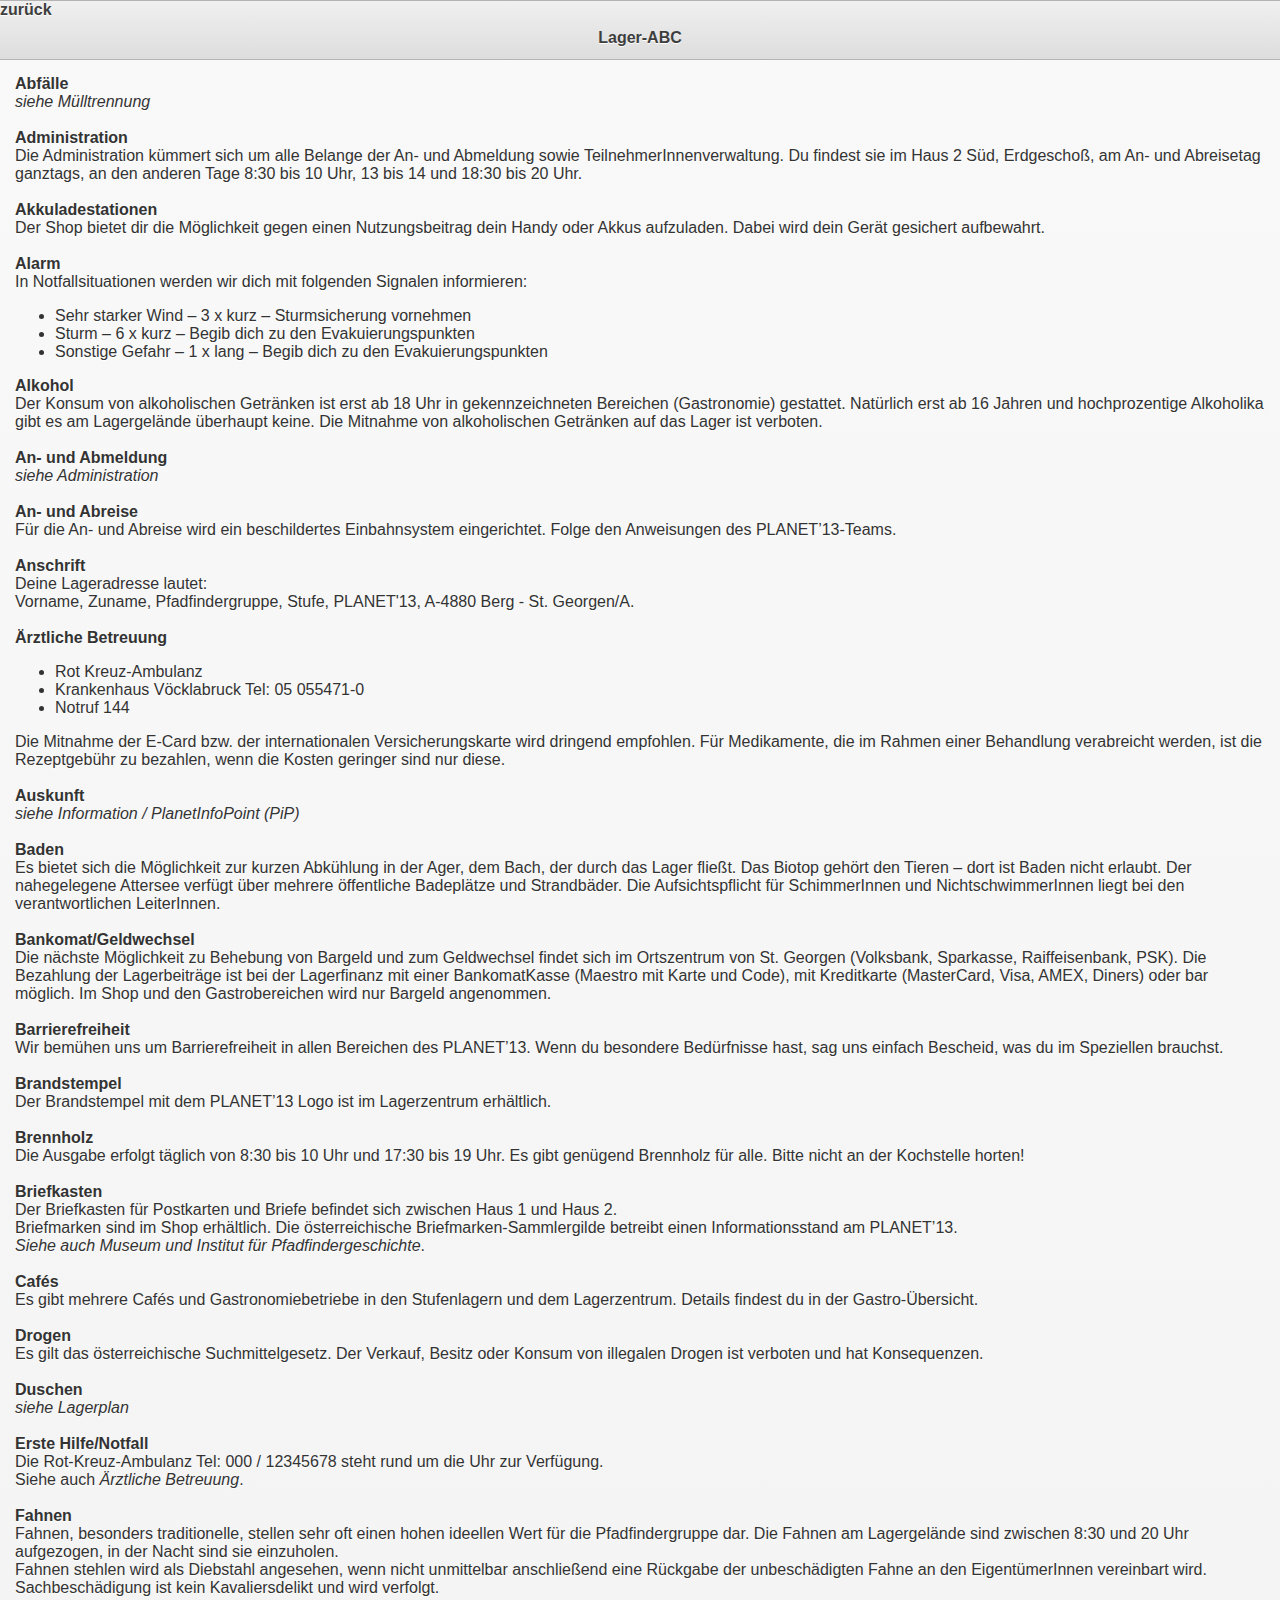
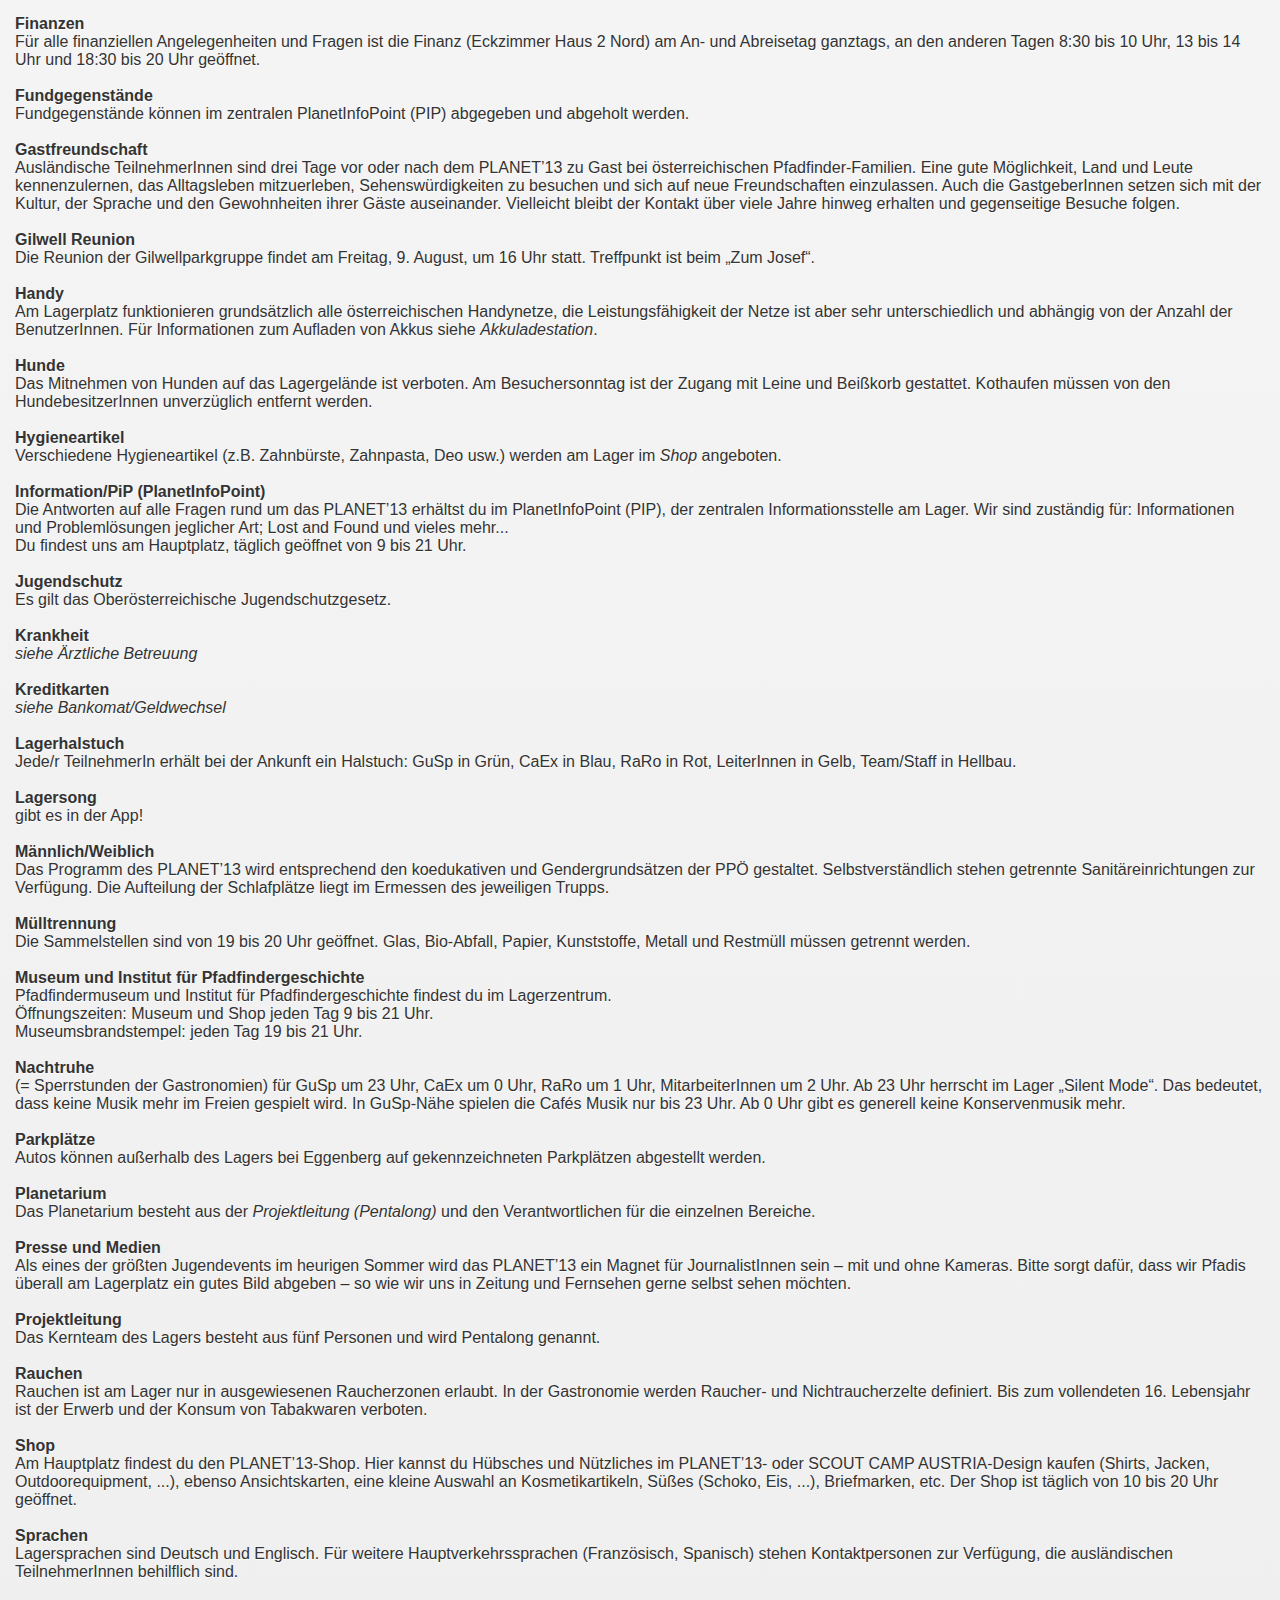
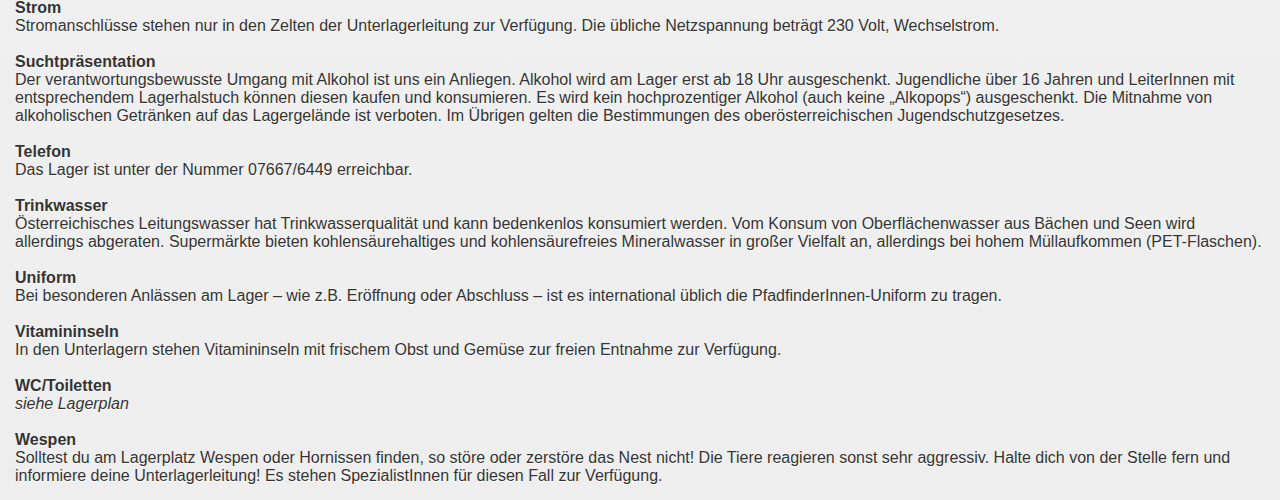
==== commit c3af4457: "div" ====
--- a/www/PAGES/abc.html
+++ b/www/PAGES/abc.html
@@ -18,7 +18,7 @@
     <body>
     
  <div data-role="page">
-            <div data-theme="a" data-role="header">
+            <div data-theme="a" data-role="header"  data-position="fixed>
             	<a data-rel="back" data-icon="arrow-l">zur&uuml;ck</a>
                 <h3> Lager-ABC </h3>
             </div>
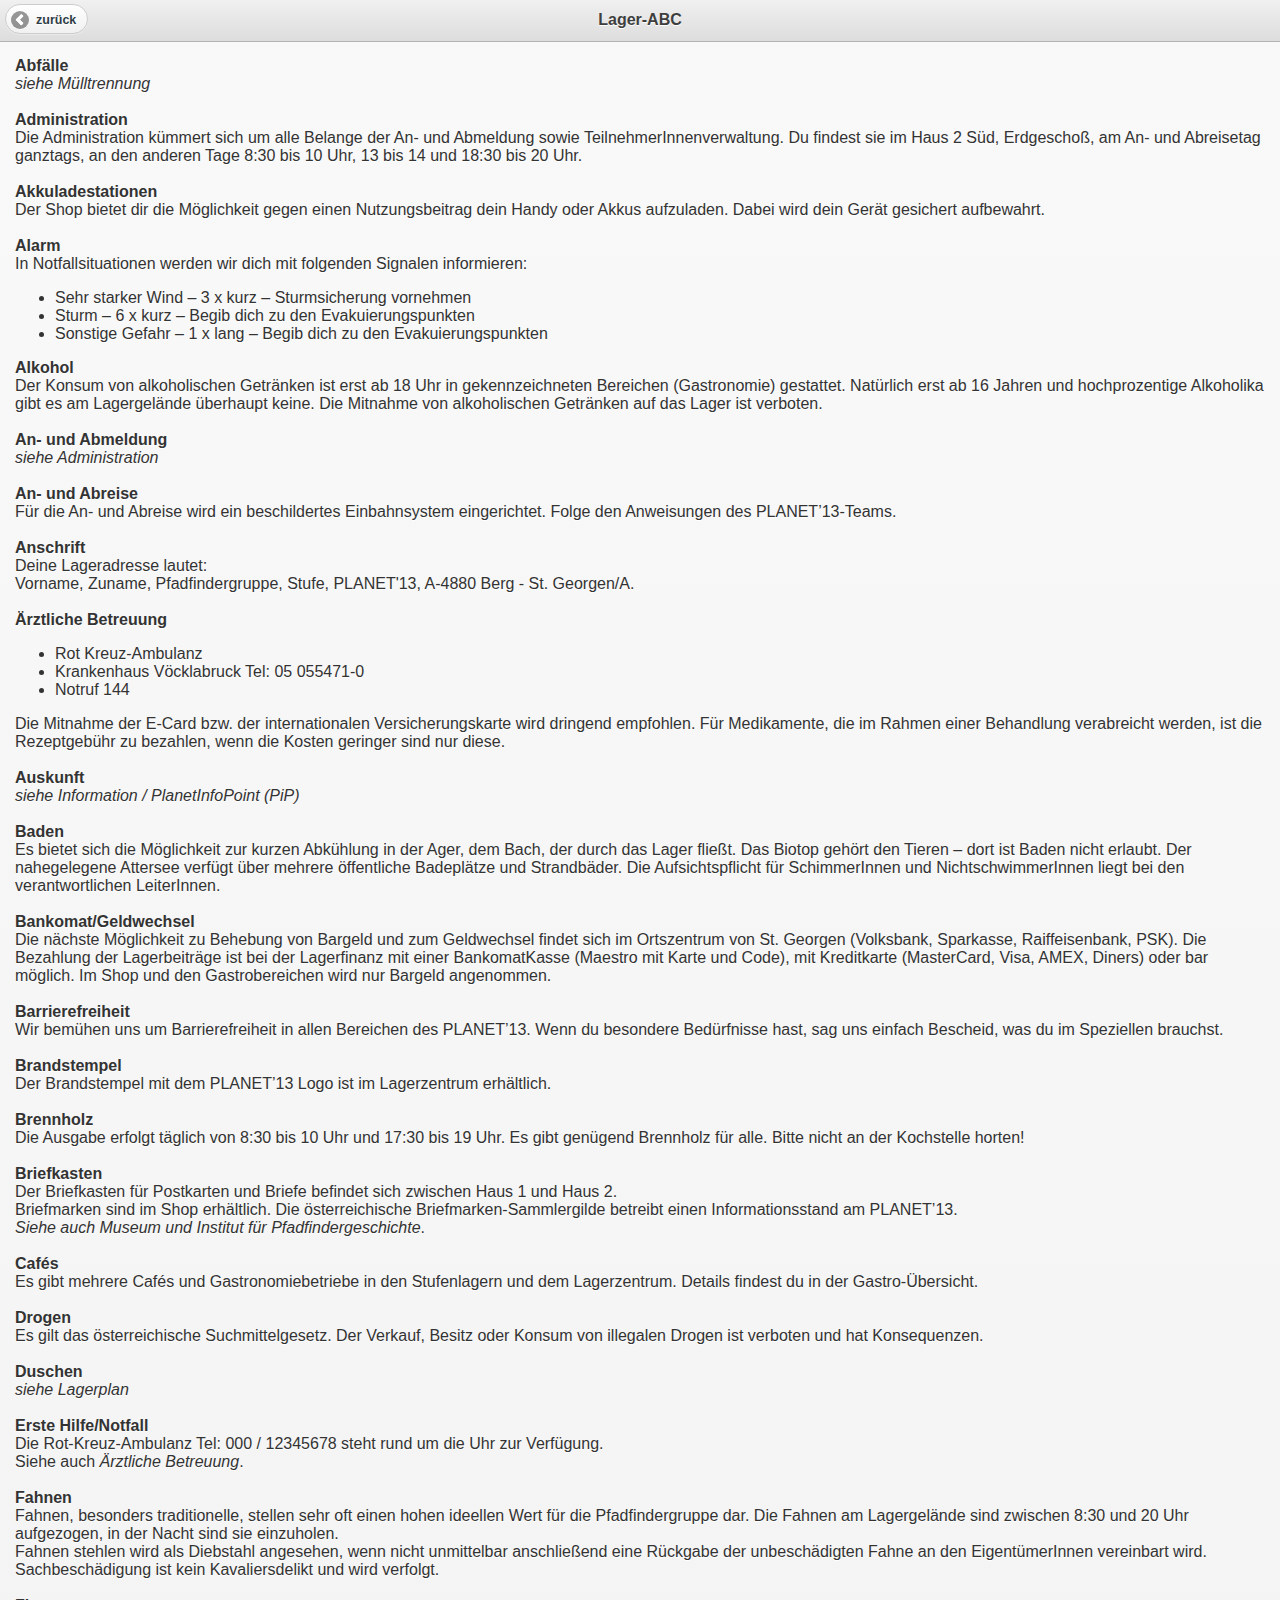
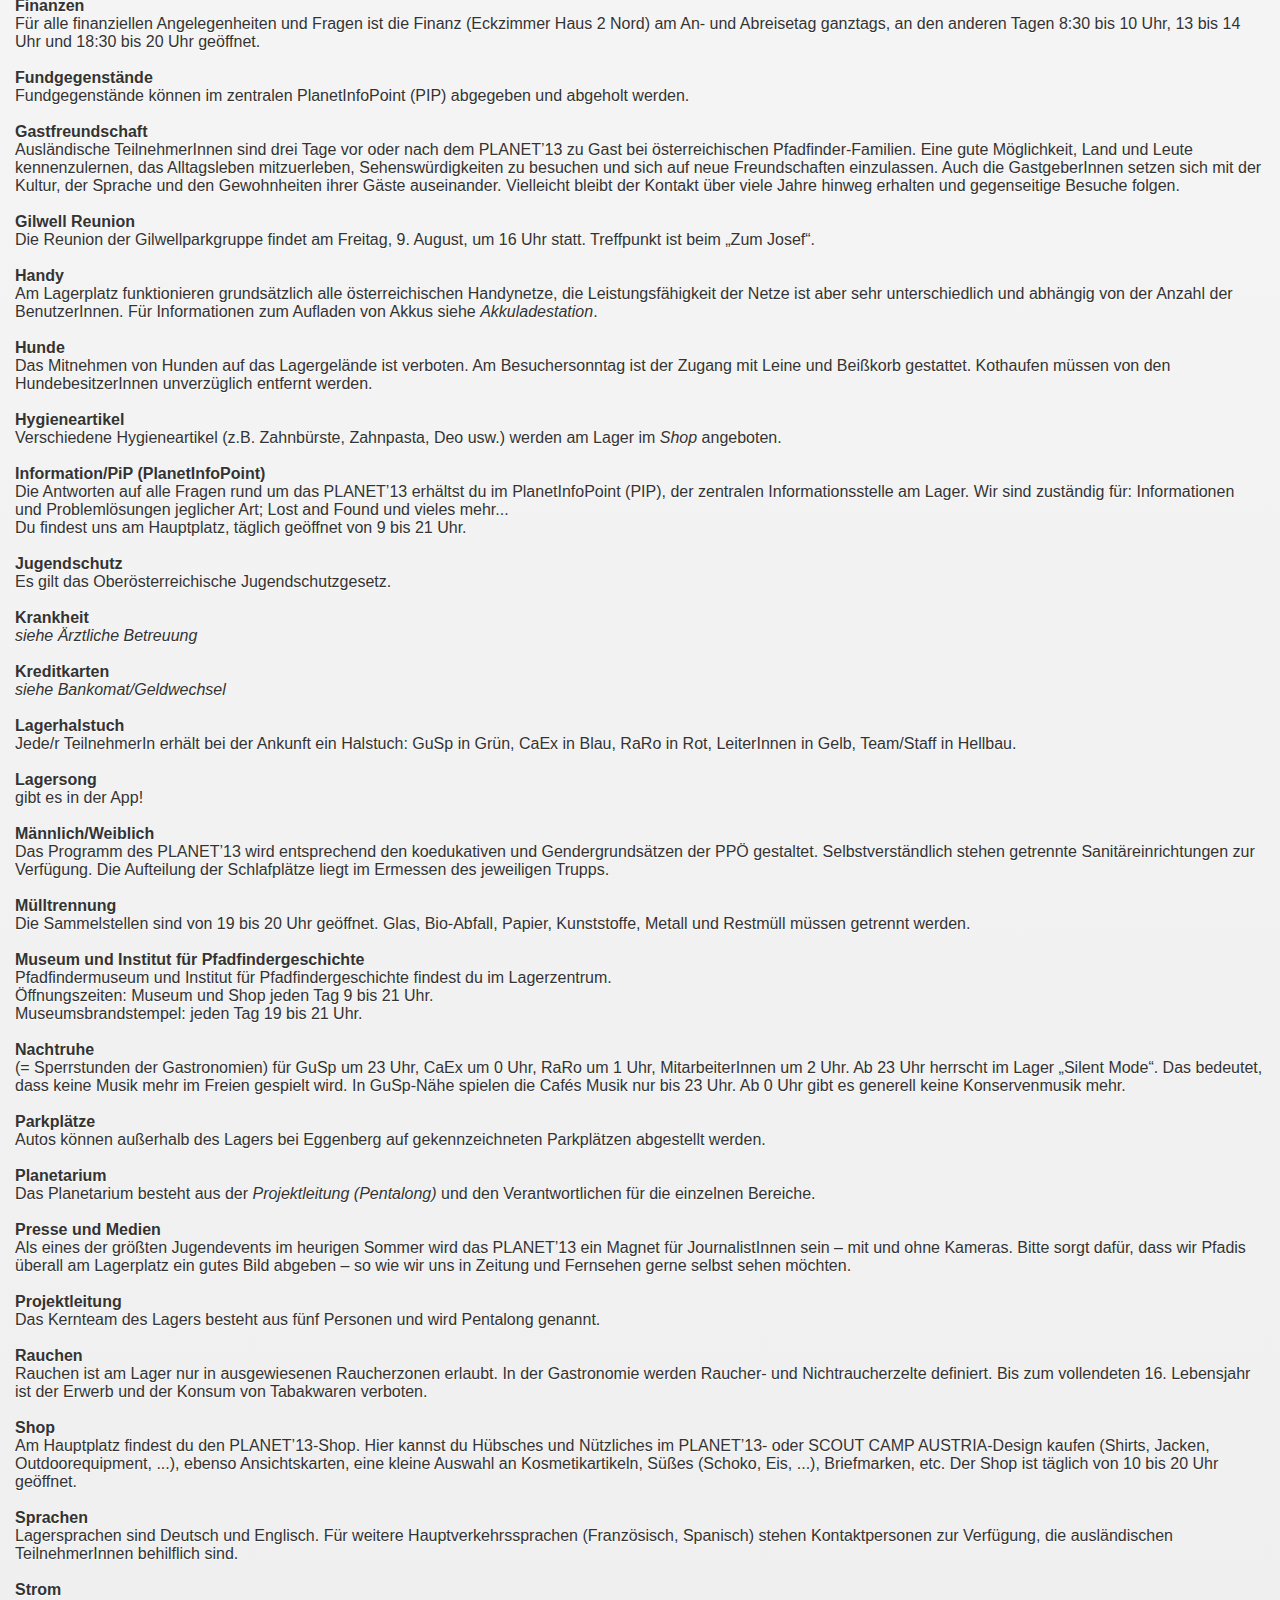
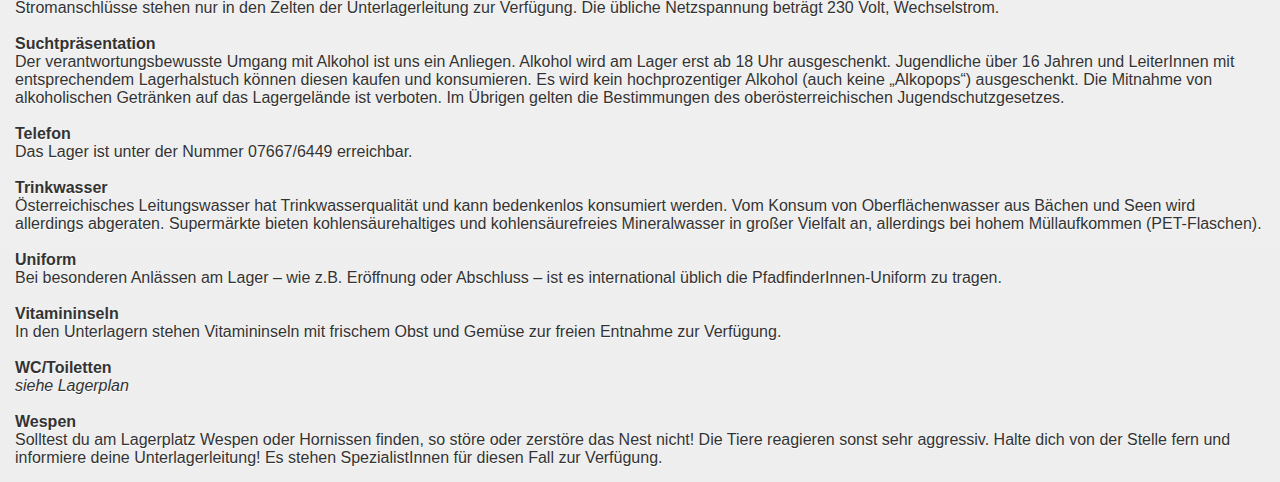
==== commit a587d587: "div" ====
--- a/www/PAGES/abc.html
+++ b/www/PAGES/abc.html
@@ -18,7 +18,7 @@
     <body>
     
  <div data-role="page">
-            <div data-theme="a" data-role="header"  data-position="fixed>
+            <div data-theme="a" data-role="header"  data-position="fixed">
             	<a data-rel="back" data-icon="arrow-l">zur&uuml;ck</a>
                 <h3> Lager-ABC </h3>
             </div>
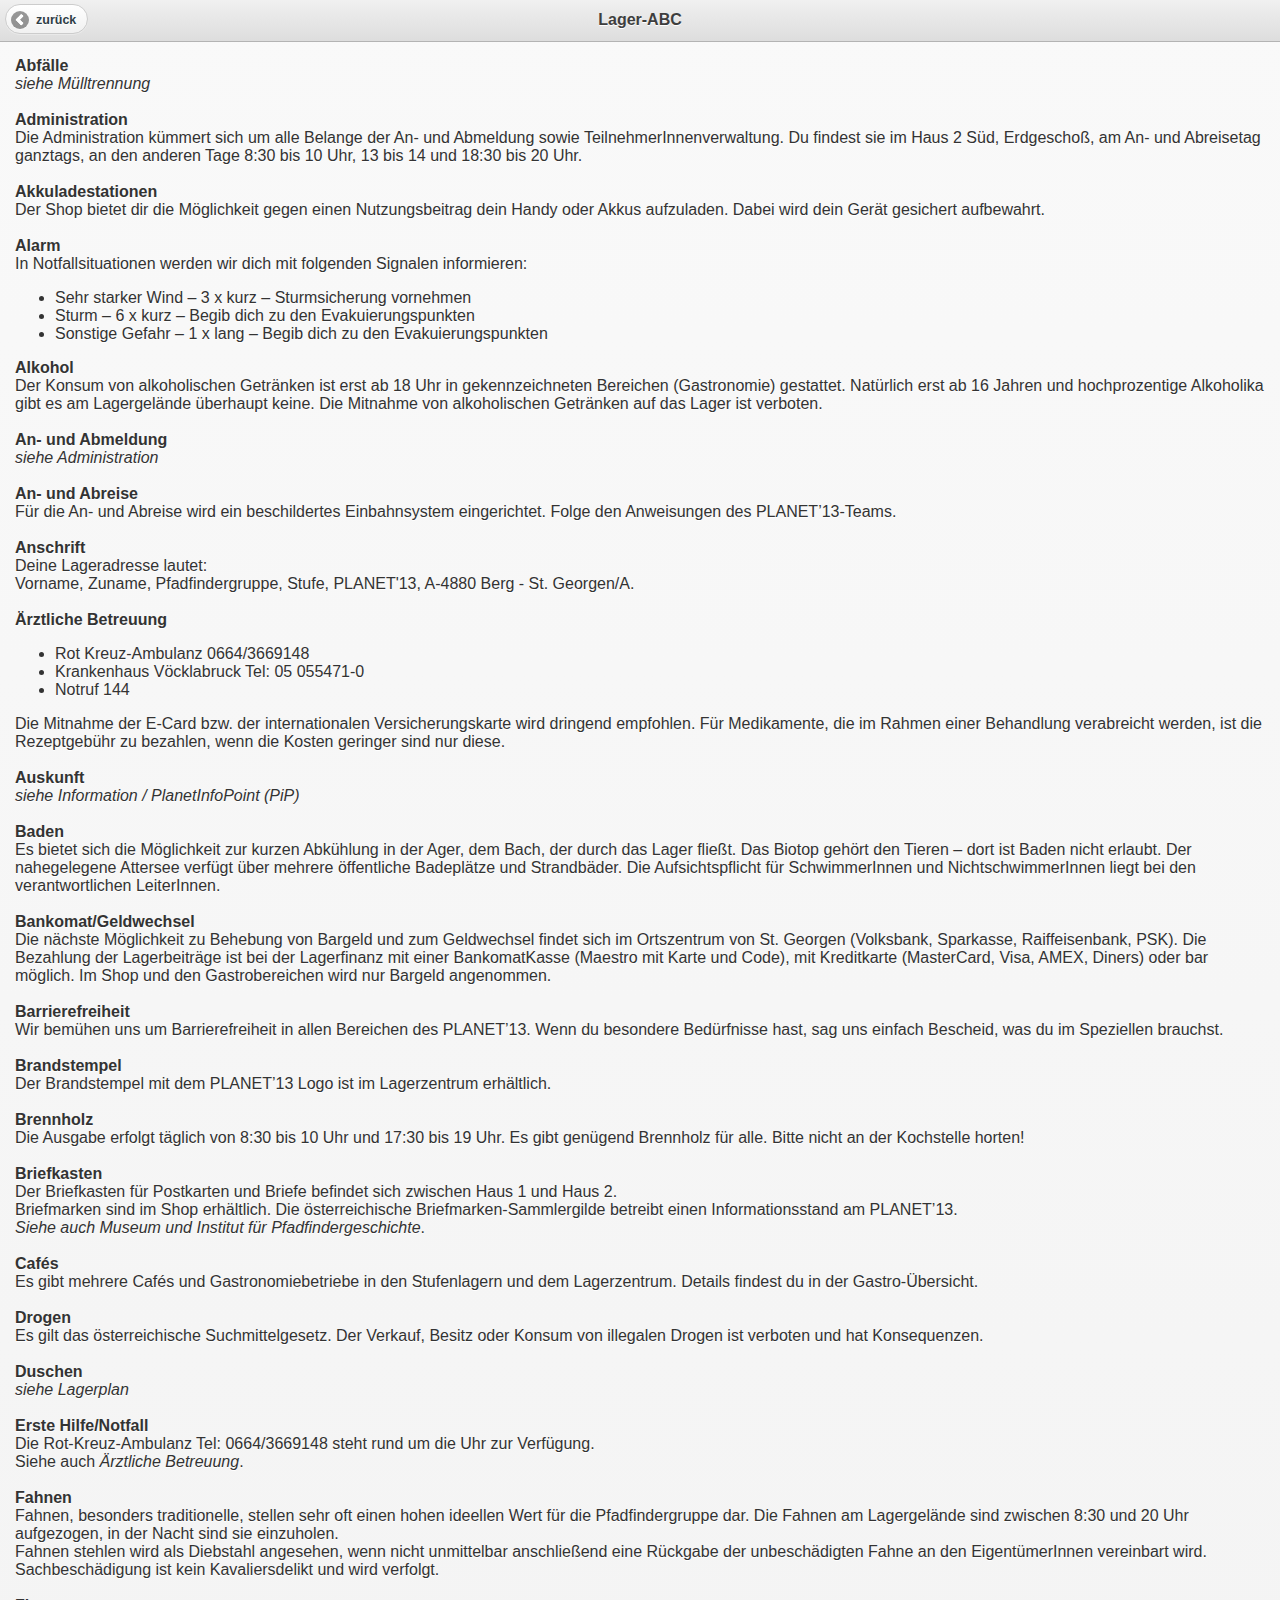
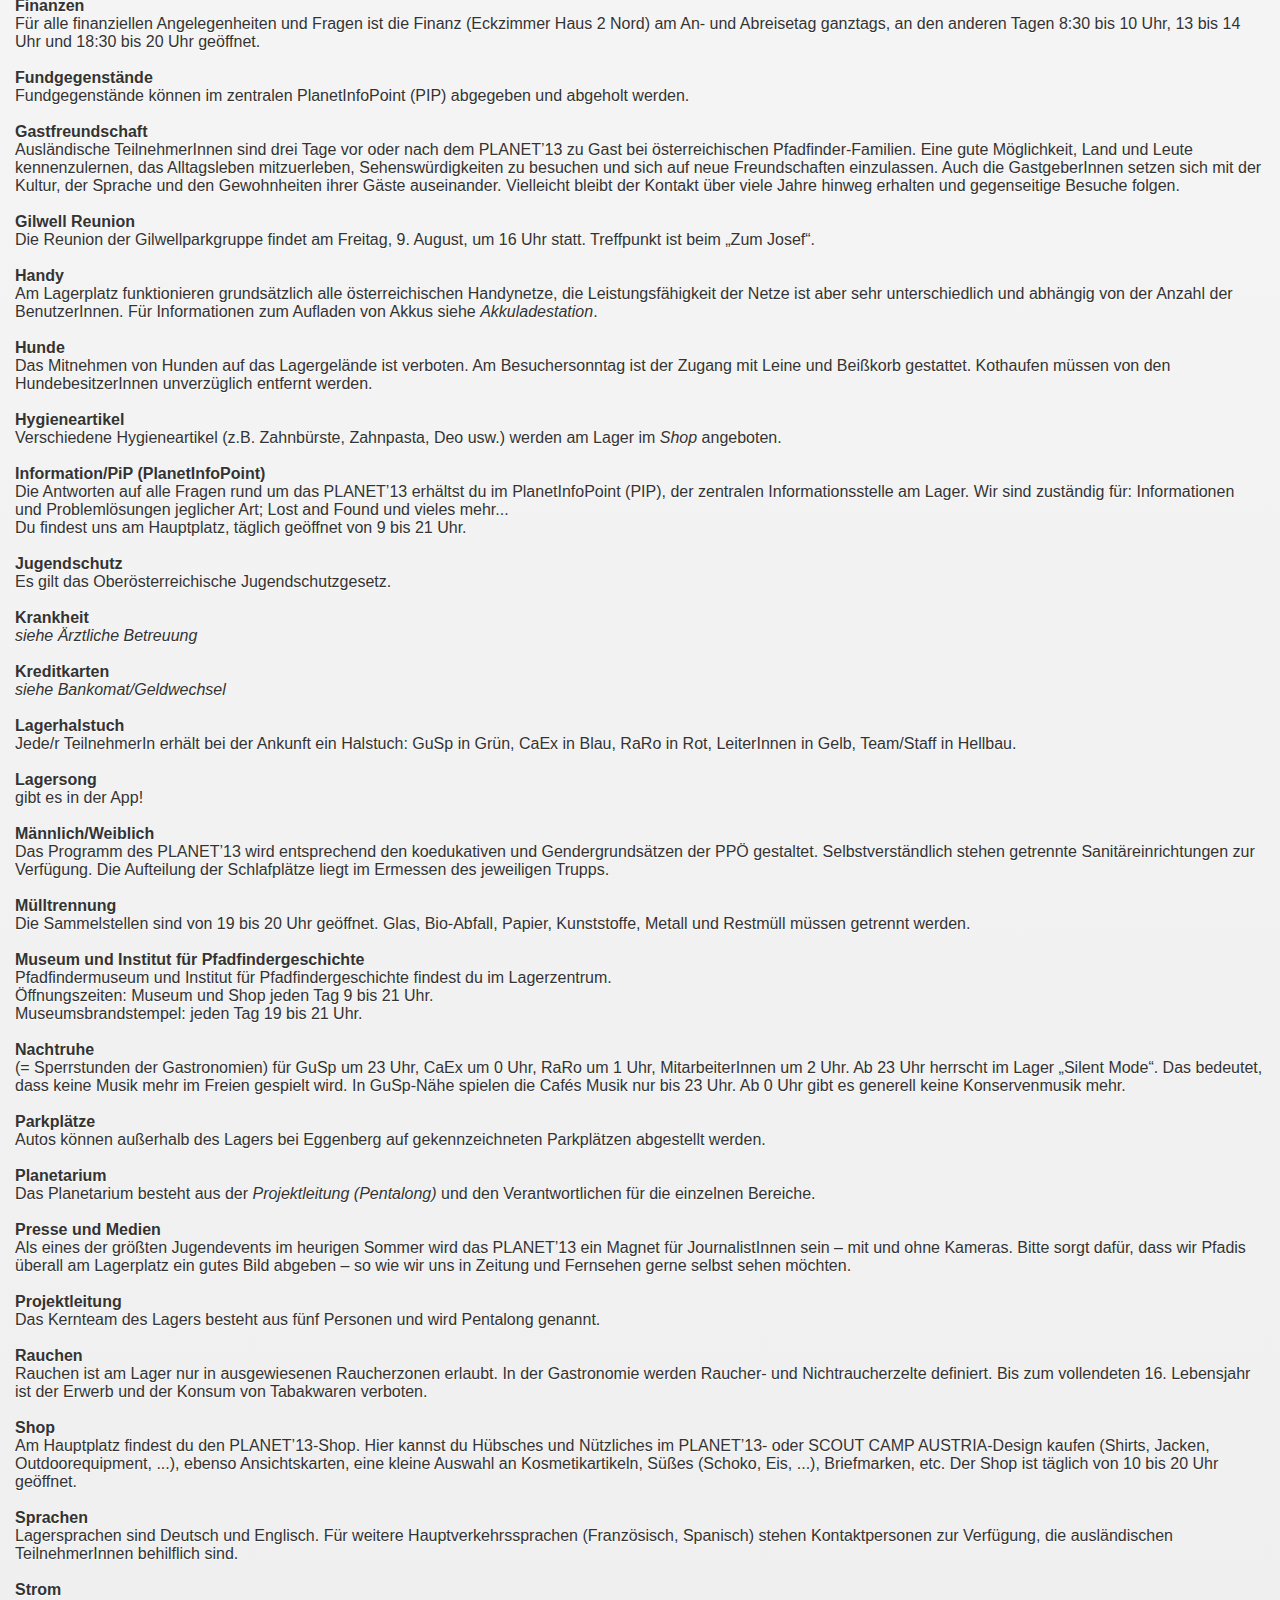
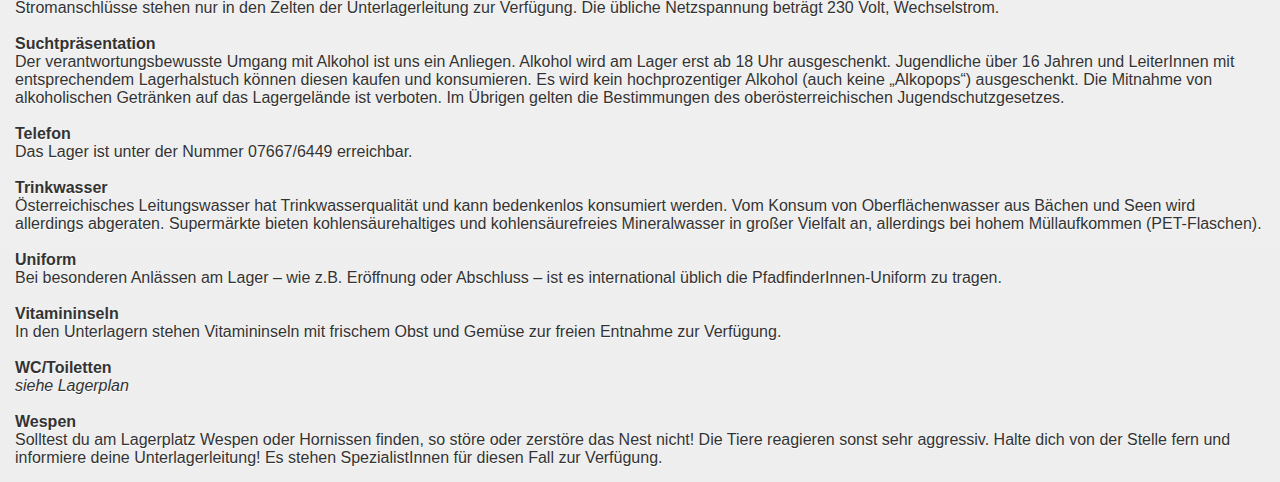
==== commit 8a5ae6d9: "Änderung telefonnummern" ====
--- a/www/PAGES/abc.html
+++ b/www/PAGES/abc.html
@@ -18,7 +18,7 @@
     <body>
     
  <div data-role="page">
-            <div data-theme="a" data-role="header"  data-position="fixed">
+            <div data-theme="a" data-role="header" data-position="fixed">
             	<a data-rel="back" data-icon="arrow-l">zur&uuml;ck</a>
                 <h3> Lager-ABC </h3>
             </div>
@@ -63,7 +63,7 @@
 </br></br>
 <strong>Ärztliche Betreuung</strong></br>
 <ul>
-<li>Rot Kreuz-Ambulanz</li>
+<li>Rot Kreuz-Ambulanz 0664/3669148</li>
 <li>Krankenhaus Vöcklabruck Tel: 05 055471-0</li>
 <li>Notruf 144</li>
 </ul>
@@ -75,7 +75,7 @@
 
 </br></br>
 <strong>Baden</strong></br>
-Es bietet sich die Möglichkeit zur kurzen Abkühlung in der Ager, dem Bach, der durch das Lager fließt. Das Biotop gehört den Tieren – dort ist Baden nicht erlaubt. Der nahegelegene Attersee verfügt über mehrere öffentliche Badeplätze und Strandbäder. Die Aufsichtspflicht für SchimmerInnen und NichtschwimmerInnen liegt bei den verantwortlichen LeiterInnen.
+Es bietet sich die Möglichkeit zur kurzen Abkühlung in der Ager, dem Bach, der durch das Lager fließt. Das Biotop gehört den Tieren – dort ist Baden nicht erlaubt. Der nahegelegene Attersee verfügt über mehrere öffentliche Badeplätze und Strandbäder. Die Aufsichtspflicht für SchwimmerInnen und NichtschwimmerInnen liegt bei den verantwortlichen LeiterInnen.
 
 </br></br>
 <strong>Bankomat/Geldwechsel</strong></br>
@@ -114,7 +114,7 @@
 
 </br></br>
 <strong>Erste Hilfe/Notfall</strong></br>
-Die Rot-Kreuz-Ambulanz Tel: 000 / 12345678 steht rund um die Uhr zur Verfügung.
+Die Rot-Kreuz-Ambulanz Tel: 0664/3669148 steht rund um die Uhr zur Verfügung.
 </br>Siehe auch <em>Ärztliche Betreuung</em>.
 
 </br></br>
